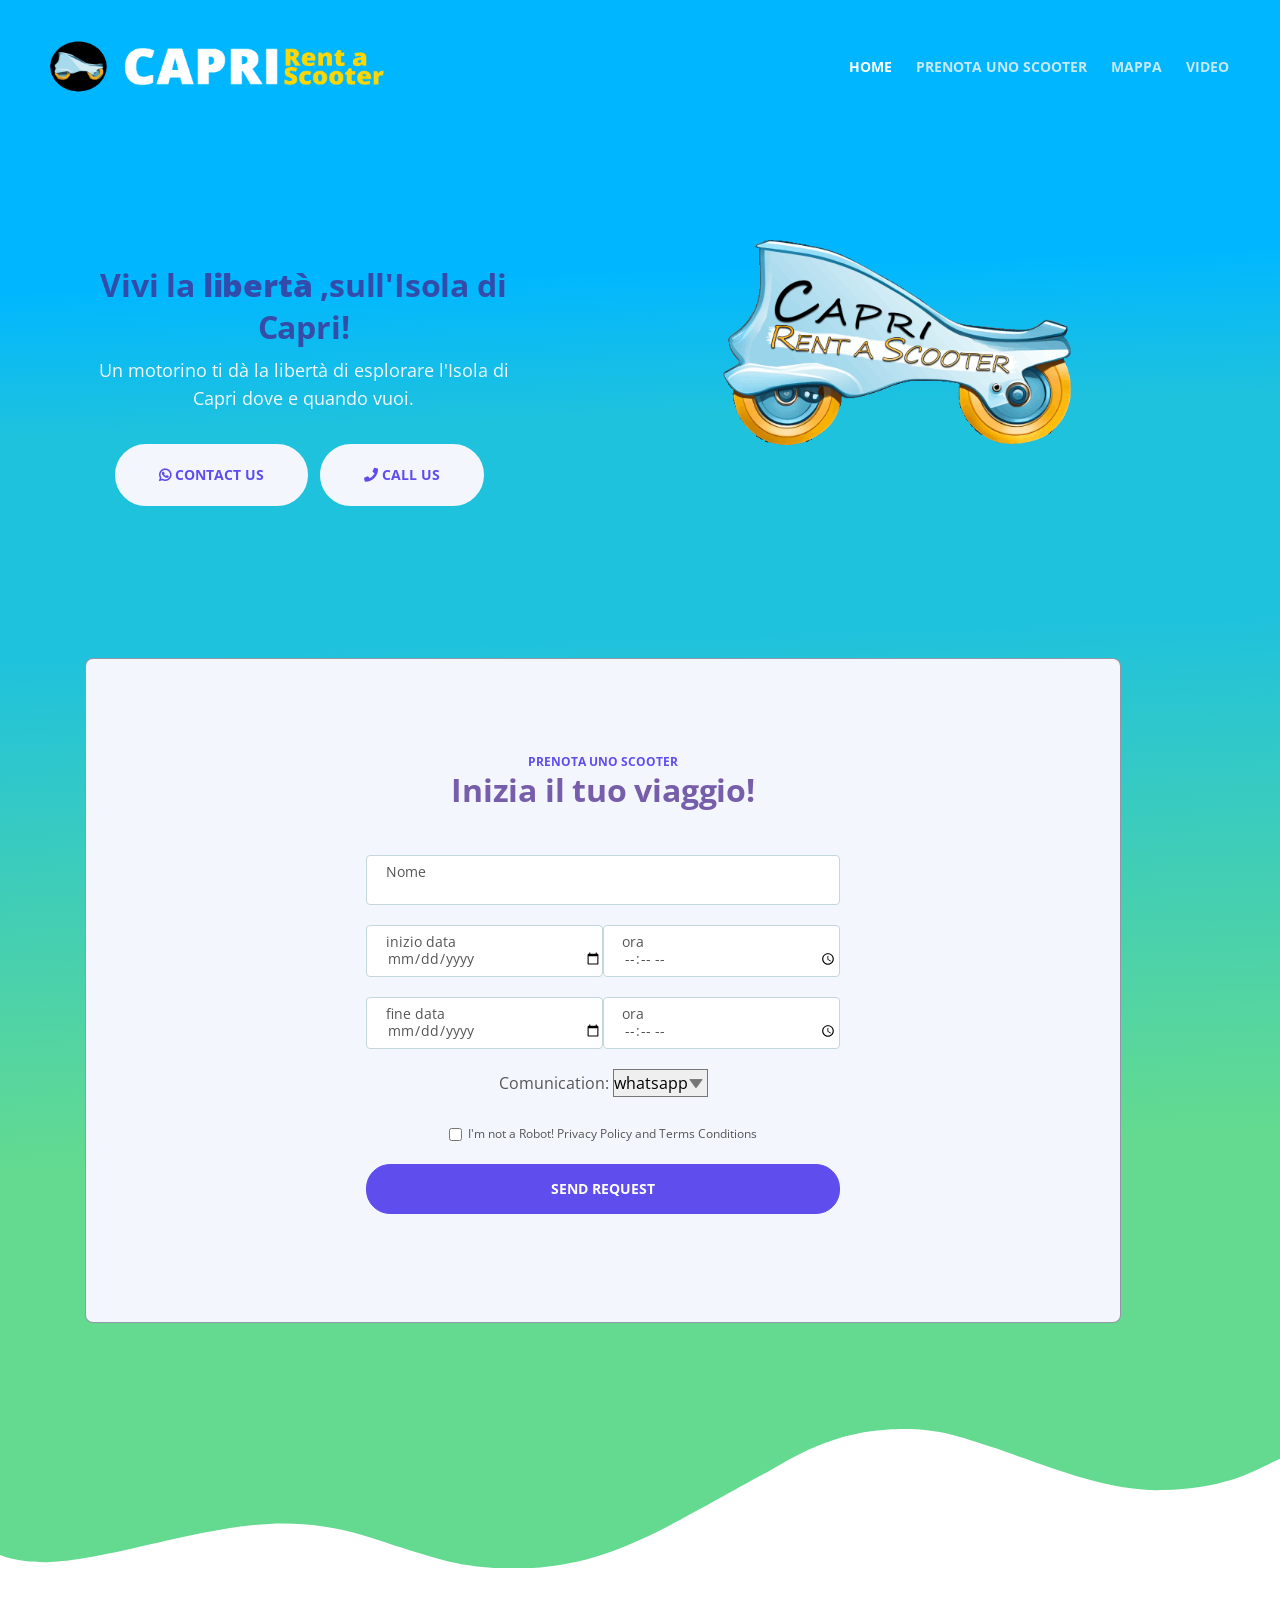
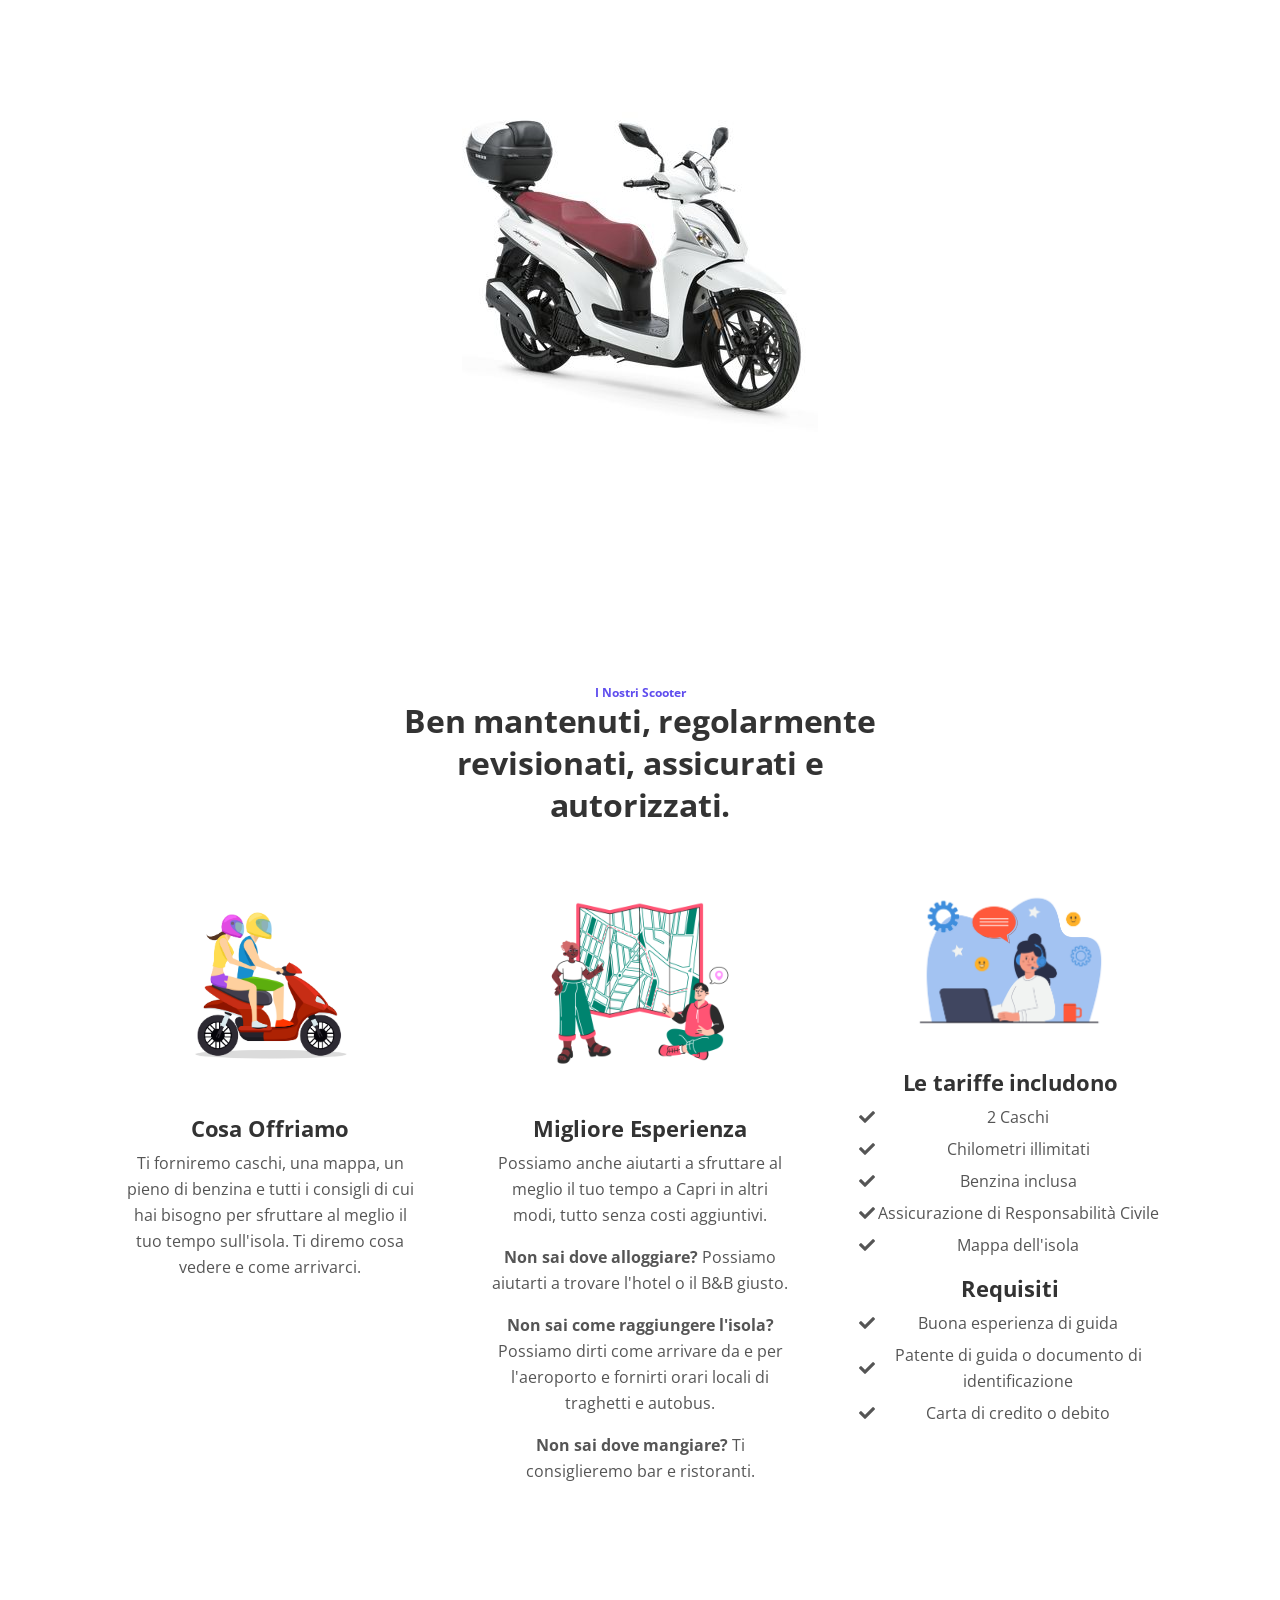
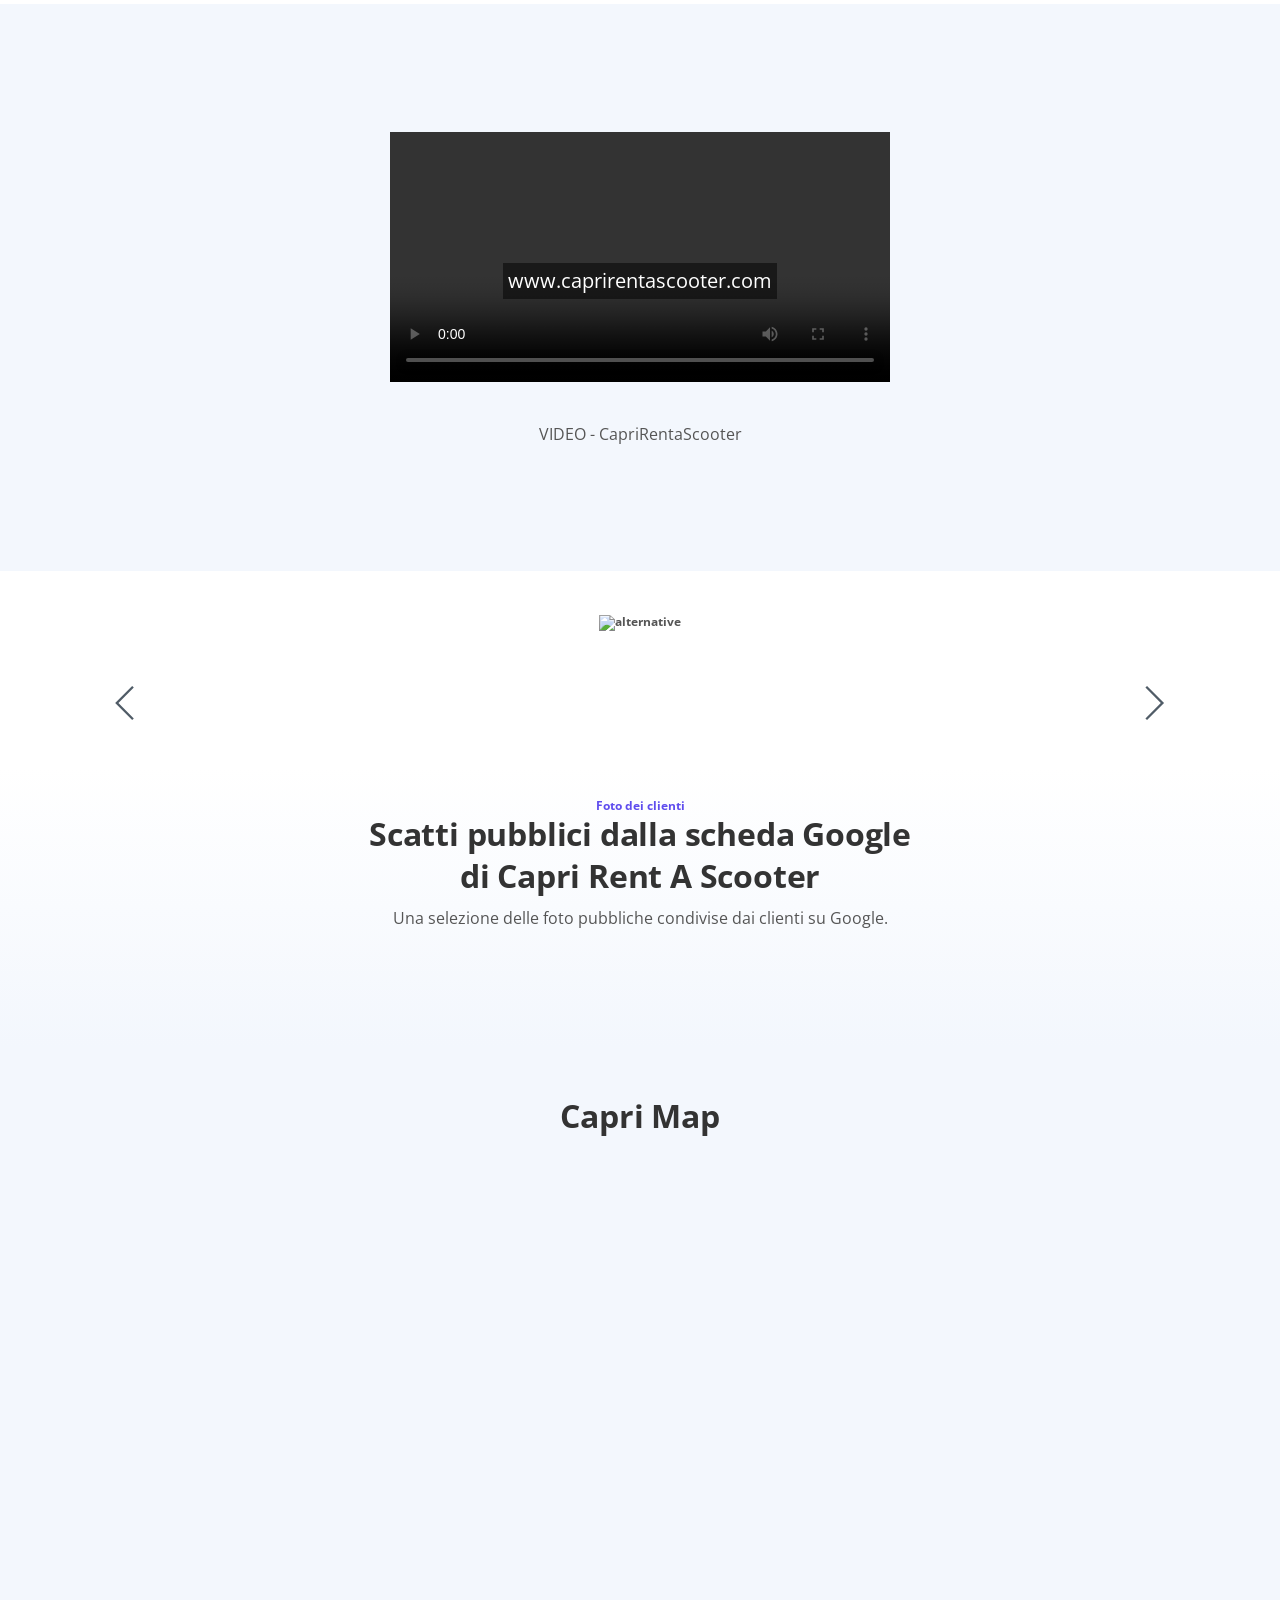
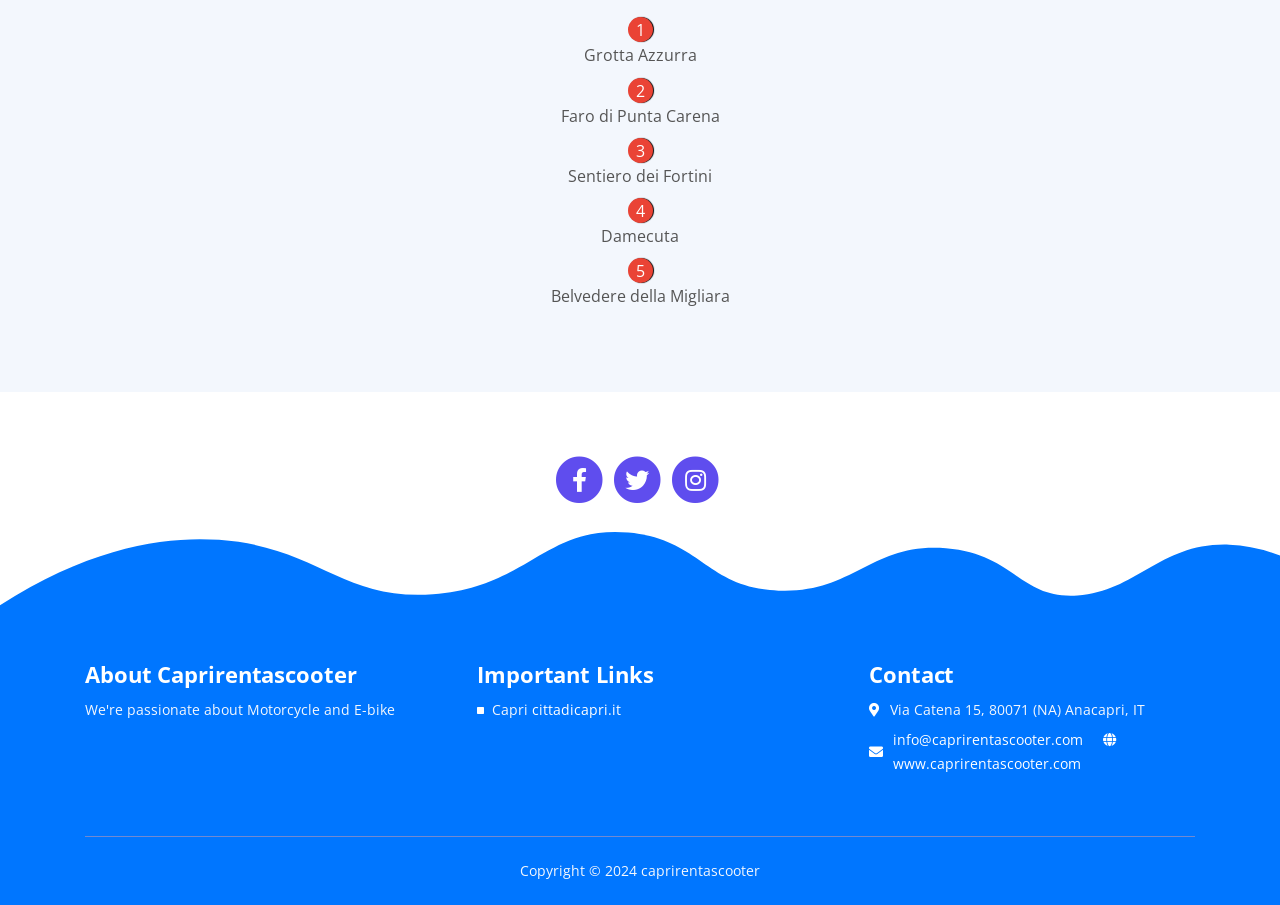
==== index-IT.html @ 12d7040e "up" ====
<!DOCTYPE html>
<html lang="en">
<head>
    <meta charset="utf-8">
    <meta name="viewport" content="width=device-width, initial-scale=1, shrink-to-fit=no">
    
    <!-- SEO Meta Tags -->
    <meta name="description" content="Capri Rent A Scooter - Roam free,on the Isle of Capri!">
    <meta name="author" content="CapriRentaScooter">

    <!-- OG Meta Tags to improve the way the post looks when you share the page on LinkedIn, Facebook, Google+ -->
    <meta property="og:site_name" content="Capri Noleggia un Motorino" />
    <meta property="og:site" content="https://www.caprirentascooter.com" />
    <meta property="og:title" content="Capri Noleggia un Motorino - Vivi la libertà sull'Isola di Capri!" />
    <meta property="og:description" content="Un motorino ti dà la libertà di esplorare l'Isola di Capri dove e quando vuoi." />
    <meta property="og:image" content="https://www.caprirentascooter.com/images/og-image.jpg" />
    <meta property="og:url" content="https://www.caprirentascooter.com" />
    <meta property="og:type" content="website" />

    <!-- Website Title -->
    <title>Capri Rent A Scooter - Noleggia un motorino </title>
    
    <!-- Styles -->
    <link href="https://fonts.googleapis.com/css?family=Open+Sans:400,400i,700&display=swap&subset=latin-ext" rel="stylesheet">
    <link href="css/bootstrap.css" rel="stylesheet">
    <link href="css/fontawesome-all.css" rel="stylesheet">
    <link href="css/swiper.css" rel="stylesheet">
	<link href="css/magnific-popup.css" rel="stylesheet">
	<link href="css/styles.css" rel="stylesheet">
	
	<!-- Favicon  -->
    <link rel="icon" href="images/favicon.png">
</head>
<body data-spy="scroll" data-target=".fixed-top">
    
    <!-- Preloader -->
    <div class="spinner-wrapper"></div>
        <div class="spinner">
            <div class="bounce1"></div>
            <div class="bounce2"></div>
            <div class="bounce3"></div>
        </div>
    </div>
    <!-- end of preloader -->
    

    <!-- Navigation -->
    <nav class="navbar navbar-expand-lg navbar-dark navbar-custom fixed-top">
        <div class="container">

            <!-- Text Logo - Use this if you don't have a graphic logo -->
            <!-- <a class="navbar-brand logo-text page-scroll" href="index.html">Tivo</a> -->

            <!-- Image Logo -->
            <a class="navbar-brand logo-image" ><img  id="imagelogo" src="images/logo2(0).gif" alt="alternative">
             <!--<p class="logo-text">Capri <span class="lgtxt">Rent a Scooter</span> </p>-->
            </a> 

            <!-- Mobile Menu call me Button -->
            <div class="navPhone">
                <a id="phoneLink" href="tel:+1234567890"> <i class="fas fa-phone"></i></a>
                <a id="whatsappLink" href="https://wa.me/1234567890" target="_blank"> <i class="fab fa-whatsapp"></i> </a>   
            </div>
            <!-- Mobile Menu Toggle Button -->
            <button class="navbar-toggler" type="button" data-toggle="collapse" data-target="#navbarsExampleDefault" aria-controls="navbarsExampleDefault" aria-expanded="false" aria-label="Toggle navigation">
                <span class="navbar-toggler-awesome fas fa-bars"></span>
                <span class="navbar-toggler-awesome fas fa-times"></span>
            </button>
            <!-- end of mobile menu toggle button -->

            <div class="collapse navbar-collapse" id="navbarsExampleDefault">
                <ul class="navbar-nav ml-auto">
                    <li class="nav-item">
                        <a class="nav-link page-scroll" href="#header">HOME <span class="sr-only">(current)</span></a>
                    </li>
                    <li class="nav-item">
                        <a class="nav-link page-scroll" href="#bookingg">PRENOTA UNO SCOOTER</a>
                    </li>
                    <li class="nav-item">
                        <a class="nav-link page-scroll" href="#mapss">MAPPA</a>
                    </li>

                    <!-- Dropdown Menu     
                    <li class="nav-item dropdown">
                        <a class="nav-link dropdown-toggle page-scroll" href="#video" id="navbarDropdown" role="button" aria-haspopup="true" aria-expanded="false">VIDEO</a>
                        <div class="dropdown-menu" aria-labelledby="navbarDropdown">
                            <a class="dropdown-item" href="article-details.html"><span class="item-text">ARTICLE DETAILS</span></a>
                            <div class="dropdown-items-divide-hr"></div>
                            <a class="dropdown-item" href="terms-conditions.html"><span class="item-text">TERMS CONDITIONS</span></a>
                            <div class="dropdown-items-divide-hr"></div>
                            <a class="dropdown-item" href="privacy-policy.html"><span class="item-text">PRIVACY POLICY</span></a>
                        </div>
                    </li>
                    end of dropdown menu -->

                    <li class="nav-item">
                        <a class="nav-link page-scroll" href="#video">VIDEO</a>
                    </li>

                </ul>
                <!-- <span class="nav-item">
                    <a class="btn-outline-sm" href="#mapss">MAPS</a>
                </span>
            -->
            </div>
        </div> <!-- end of container -->
    </nav> <!-- end of navbar -->
    <!-- end of navigation -->


    <!-- Header -->
    <header id="header" class="header">
        <div class="header-content">
            <div class="container">
                <div class="row">
                    <div class="col-lg-6 col-xl-5">
                        <div class="text-container">
                           <!-- <h1>CAPRI <span class="lgtxt">Rent a Scooter</span> </h1> -->
                            <h2>Vivi la  <strong>libertà </strong>,sull'Isola di Capri!</h2>
                            <p class="p-large">Un motorino ti dà la libertà di esplorare l'Isola di Capri dove e quando vuoi.</p>
                            
                             <div class="deskPhone">
                                 <a class="btn-solid-lg page-scroll" href="https://api.whatsapp.com/send?phone=393283771217&amp;text=Ciao,%20vorrei%20prenotare%20uno%20Scooter.">
                                 <i class="fab fa-whatsapp"></i>
                                CONTACT US</a>
                                <a class="btn-solid-lg page-scroll" href="https://api.whatsapp.com/send?phone=393283771217&amp;text=Ciao,%20vorrei%20prenotare%20uno%20Scooter.">
                                    <i class="fas fa-phone"></i>
                                   CALL US</a>
                            </div>
                         
                        </div> <!-- end of text-container -->
                    </div> <!-- end of col -->

                    <div class="col-lg-6 col-xl-7">
                        <div class="image-container">
                            <div class="img-wrapper">
                                <img class="img-fluid-logo img-logo-act logoAct" src="images/logo-full.gif" alt="alternative">
                            </div> <!-- end of img-wrapper -->
                        </div> <!-- end of image-container -->
                    </div> <!-- end of col -->


                  <div class="col-lg-6 col-xl-7">
                    

                    <div id="bookingg" class="form">
                       
                                    <div class="text-container">
                                        <div class="above-heading">PRENOTA UNO SCOOTER</div>
                                        <h2>Inizia il tuo viaggio!</h2>
                
                                        <!-- booking Form -->
                                        <form id="newsletterForm" data-toggle="validator" data-focus="false" novalidate="true">
                                            <div class="form-group">
                                                <input type="name" class="form-control-input" id="nename" required="">
                                                <label class="label-control" for="nename">Nome</label>

                                                <div class="help-block with-errors"></div>
                                            </div>
                                            <div class="form-group fixform">
                                                <input type="date" class="form-control-input" id="nesdate" required="">
                                                <label class="label-control" for="nesdate">inizio data</label>    

                                                <input type="time" class="form-control-input" id="neshour" required="">
                                                <label class="label-control-right" for="nehour">ora</label>    
                                                <div class="help-block with-errors"></div>
                                            </div>

                                            <div class="form-group fixform">
                                                <input type="date" class="form-control-input" id="needate" required="">
                                                <label class="label-control" for="needate">fine data </label>  
                                                
                                                <input type="time" class="form-control-input" id="nehour" required="">
                                                <label class="label-control-right" for="nehour">ora</label>    

                                                <div class="help-block with-errors"></div>
                                            </div>


                                            <div class="form-group conne">
                                                <label for="cars">Comunication:</label>
                                                <select id="communication" name="cars">
                                                    <option value="whatsapp">whatsapp</option>
                                                    <option value="email">email</option>
                                                  </select>
                                            </div>

                                            

                                            
                                            <div class="form-group checkbox">
                                                <input type="checkbox" id="nterms" value="Agreed-to-Terms" required="">I'm not a Robot! <a href="privacy-policy.html">Privacy Policy</a> and <a href="terms-conditions.html">Terms Conditions</a> 
                                                <div class="help-block with-errors"></div>
                                            </div>
                                            <div class="form-group">
                                                <button type="submit" id="sendRequest" class="form-control-submit-button disabled">SEND REQUEST</button>
                                            </div>
                                            <div class="form-message">
                                                <div id="nmsgSubmit" class="h3 text-center hidden"></div>
                                            </div>
                                        </form>
                                        <!-- end of newsletter form -->
                
                                    </div> <!-- end of text-container -->
                            
                    </div>
                   </div> <!-- end of col -->

                </div> <!-- end of row -->
            </div> <!-- end of container -->
        </div> <!-- end of header-content -->
    </header> <!-- end of header -->
    <svg class="header-frame" data-name="Layer 1" xmlns="http://www.w3.org/2000/svg" preserveAspectRatio="none" viewBox="0 0 1920 310"><defs><style>.cls-1{fill:#63da90;;}</style></defs><title>header-frame</title><path class="cls-1" d="M0,283.054c22.75,12.98,53.1,15.2,70.635,14.808,92.115-2.077,238.3-79.9,354.895-79.938,59.97-.019,106.17,18.059,141.58,34,47.778,21.511,47.778,21.511,90,38.938,28.418,11.731,85.344,26.169,152.992,17.971,68.127-8.255,115.933-34.963,166.492-67.393,37.467-24.032,148.6-112.008,171.753-127.963,27.951-19.26,87.771-81.155,180.71-89.341,72.016-6.343,105.479,12.388,157.434,35.467,69.73,30.976,168.93,92.28,256.514,89.405,100.992-3.315,140.276-41.7,177-64.9V0.24H0V283.054Z"/></svg>
    <!-- end of header -->


    <!-- Customers -->
    <div class="slider-1">
        <div class="container">
            <div class="row">
                <div class="col-lg-12">
                    
                    <!-- Image Slider -->
                    <div class="slider-container">
                        <div class="swiper-container image-slider">
                            <div class="swiper-wrapper">
                                <div class="swiper-slide">
                                        <img class="img-fluid-card" src="images/scooter1.jpg" alt="alternative">
                                </div>
                                <div class="swiper-slide">
                                        <img class="img-fluid-card" src="images/capri-rent-2.jpg" alt="alternative">
                                </div>
                                <div class="swiper-slide">
                                        <img class="img-fluid-card" src="https://rentscootercapri.it/wp-content/uploads/2020/02/Rent-Scooter-Capri-Liberty-50-768x530.jpg" alt="alternative">
                                </div>
                                <div class="swiper-slide">
                                        <img class="img-fluid-card" src="https://rentscootercapri.it/wp-content/uploads/2020/02/Rent-Scooter-Capri-People50-768x541.jpg" alt="alternative">
                                </div>
                                
                            </div> <!-- end of swiper-wrapper -->
                        </div> <!-- end of swiper container -->
                    </div> <!-- end of slider-container -->
                    <!-- end of image slider -->

                </div> <!-- end of col -->
            </div> <!-- end of row -->
        </div> <!-- end of container -->
    </div> <!-- end of slider-1 -->
    <!-- end of customers -->


    <!-- Description -->
    <div class="cards-1">
        <div class="container">
            <div class="row">
                <div class="col-lg-12">
                    <div class="above-heading">I Nostri Scooter</div>
                    <h2 class="h2-heading">Ben mantenuti, regolarmente revisionati, assicurati e autorizzati.</h2>
                </div> <!-- end of col -->
            </div> <!-- end of row -->
            <div class="row">
                <div class="col-lg-12">

                    <!-- Card -->
                    <div class="card">
                        <div class="card-image">
                            <img class="img-fluid" src="images/copl.jpg" alt="alternative">
                        </div>
                        <div class="card-body">
                            <h4 class="card-title">Cosa Offriamo</h4>
                            <p>Ti forniremo caschi, una mappa, un pieno di benzina e tutti i consigli di cui hai bisogno per sfruttare al meglio il tuo tempo sull'isola. Ti diremo cosa vedere e come arrivarci.</p>
                        </div>
                    </div>
                    <!-- end of card -->

                    <!-- Card -->
                    <div class="card">
                        <div class="card-image">
                            <img class="img-fluid" src="images/frend.jpg" alt="alternative">
                        </div>
                        <div class="card-body">
                            <h4 class="card-title">Migliore Esperienza</h4>
                            <p>Possiamo anche aiutarti a sfruttare al meglio il tuo tempo a Capri in altri modi, tutto senza costi aggiuntivi.</p>
                            <p> <strong>Non sai dove alloggiare?</strong> Possiamo aiutarti a trovare l'hotel o il B&B giusto. </p>
                            <p><strong>Non sai come raggiungere l'isola?</strong> Possiamo dirti come arrivare da e per l'aeroporto e fornirti orari locali di traghetti e autobus.</p>
                            <p> <strong>Non sai dove mangiare?</strong> Ti consiglieremo bar e ristoranti.</p>
                        
                        </div>
                    </div>
                    <!-- end of card -->

  <!-- Card -->
  <div class="card">
    <div class="card-image">
        <img class="img-fluid" src="images/servic.jpg" alt="alternative">
    </div>
    <div class="card-body">
        <h4 class="card-title">Le tariffe includono</h4>
        <ul class="list-unstyled li-space-lg">
            <li class="media">
                <i class="fas fa-check"></i><div class="media-body">2 Caschi</div>
            </li>
            <li class="media">
                <i class="fas fa-check"></i><div class="media-body">Chilometri illimitati</div>
            </li>
            <li class="media">
                <i class="fas fa-check"></i><div class="media-body">Benzina inclusa</div>
            </li>
            <li class="media">
                <i class="fas fa-check"></i><div class="media-body">Assicurazione di Responsabilità Civile</div>
            </li>
            <li class="media">
                <i class="fas fa-check"></i><div class="media-body">Mappa dell'isola</div>
            </li>
        </ul>

        <h4 class="card-title">Requisiti</h4>
        <ul class="list-unstyled li-space-lg">
            <li class="media">
                <i class="fas fa-check"></i><div class="media-body">Buona esperienza di guida</div>
            </li>
            <li class="media">
                <i class="fas fa-check"></i><div class="media-body">Patente di guida o documento di identificazione</div>
            </li>
            <li class="media">
                <i class="fas fa-check"></i><div class="media-body">Carta di credito o debito</div>
            </li>
        </ul>
    </div>

</div>
<!-- end of card -->

                    <!-- Card 
                    <div class="card">
                        <div class="card-image">
                            <img class="img-fluid" src="images/description-3.png" alt="alternative">
                        </div>
                        <div class="card-body">
                            <h4 class="card-title">Analytics Tool</h4>
                            <p>Tivo collects customer data in order to help you analyse different situations and take required action</p>
                        </div>
                    </div>
                    end of card -->

                </div> <!-- end of col -->
            </div> <!-- end of row -->

        </div> <!-- end of container -->
    </div> <!-- end of cards-1 -->
    <!-- end of description -->

 
    <!-- Details Lightboxes -->
    <!-- Details Lightbox 1 

	<div id="details-lightbox-1" class="lightbox-basic zoom-anim-dialog mfp-hide">
        <div class="container">
            <div class="row">
                <button title="Close (Esc)" type="button" class="mfp-close x-button">×</button>
                <div class="col-lg-8">
                    <div class="image-container">
                        <img class="img-fluid" src="images/details-lightbox.png" alt="alternative">
                    </div> 
                </div> 
                <div class="col-lg-4">
                    <h3>List Building</h3>
                    <hr>
                    <h5>Core service</h5>
                    <p>It's very easy to start using Tivo. You just need to fill out and submit the Sign Up Form and you will receive access to the app.</p>
                    <ul class="list-unstyled li-space-lg">
                        <li class="media">
                            <i class="fas fa-square"></i><div class="media-body">List building framework</div>
                        </li>
                        <li class="media">
                            <i class="fas fa-square"></i><div class="media-body">Easy database browsing</div>
                        </li>
                        <li class="media">
                            <i class="fas fa-square"></i><div class="media-body">User administration</div>
                        </li>
                        <li class="media">
                            <i class="fas fa-square"></i><div class="media-body">Automate user signup</div>
                        </li>
                        <li class="media">
                            <i class="fas fa-square"></i><div class="media-body">Quick formatting tools</div>
                        </li>
                        <li class="media">
                            <i class="fas fa-square"></i><div class="media-body">Fast email checking</div>
                        </li>
                    </ul>
                    <a class="btn-solid-reg mfp-close" href="sign-up.html">SIGN UP</a> <a class="btn-outline-reg mfp-close as-button" href="#screenshots">BACK</a>
                </div> end of col 
            </div> 
        </div> 
    </div> 
   end of details lightbox 1 -->


  <!-- Video -->
  <div id="video" class="basic-2">
    <div class="container">
        <div class="row">
            <div class="col-lg-12">

                <!-- Video Preview -->
                <div class="image-container">
                    <div class="video-wrapper">

                        <video id="videoElement" controls>
                            <source src="video/caprirentascooter.mp4" type="video/mp4">
                            Your browser does not support HTML video.
                          </video>
                          <div id="watermark">www.caprirentascooter.com</div>
                    </div> <!-- end of video-wrapper -->
                </div> <!-- end of image-container -->
                <!-- end of video preview -->

                <div class="p-heading">VIDEO - CapriRentaScooter</div>        
            </div> <!-- end of col -->
        </div> <!-- end of row -->
    </div> <!-- end of container -->
</div> <!-- end of basic-2 -->
<!-- end of video -->

    <!-- Testimonials -->
    <div class="slider-2">
        <div class="container">
            <div class="row">
                <div class="col-lg-12">   
                    <div class="above-heading">
                        <a href="https://www.google.com/maps/place/Capri+rent+a+scooter/@40.5503972,14.2047165,15z/data=!4m8!3m7!1s0x133b79d5013725a1:0x7ffbb7f5585ae4b6!8m2!3d40.5532667!4d14.218734!9m1!1b1!16s%2Fg%2F11h2n2_j1d?entry=ttu&g_ep=EgoyMDI1MDMxOS4yIKXMDSoASAFQAw%3D%3D" target="_blank" rel="noopener noreferrer">
                    <img class="img-fluido" src="https://logos-world.net/wp-content/uploads/2023/12/Google-Review-Logo.png" alt="alternative">
                </a>
                </div>      
                    <!-- Text Slider -->
                   
                    <div class="slider-container">
                        <div class="swiper-container text-slider">
                               
                            <div id="slide-comments" class="swiper-wrapper">
                                
                               <!-- Slide
                                <div class="swiper-slide">
                                    <div class="image-wrapper">
                                        <img class="img-fluid" src="images/testimonial-1.jpg" alt="alternative">
                                    </div> 
                                    <div class="text-wrapper">
                                        <div class="testimonial-text">I started to use Tivo with the free trial about a year ago and never stopped since then. It does all the repeating marketing tasks and allows me to focus on core development activities like new product research and design. I love it and recommend it to everyone.</div>
                                        <div class="testimonial-author">Jude Thorn - Online Marketer</div>
                                        <img class="img-star" src="https://e7.pngegg.com/pngimages/20/454/png-clipart-star-star.png" alt="alternative">
                                    </div>
                                </div> 
                               end of slide -->                       

                            </div> <!-- end of swiper-wrapper -->
                            
                            <!-- Add Arrows -->
                            <div class="swiper-button-next"></div>
                            <div class="swiper-button-prev"></div>
                            <!-- end of add arrows -->

                        </div> <!-- end of swiper-container -->
                    </div> <!-- end of slider-container -->
                    <!-- end of text slider -->
               
                </div> <!-- end of col -->
            </div> <!-- end of row -->
        </div> <!-- end of container -->
    </div> <!-- end of slider-2 -->
    <!-- end of testimonials -->

    <div id="google-photos" class="google-photos-section">
        <div class="container">
            <div class="row">
                <div class="col-lg-12">
                    <div class="above-heading">Foto dei clienti</div>
                    <h2 class="h2-heading">Scatti pubblici dalla scheda Google di Capri Rent A Scooter</h2>
                    <p class="p-heading">Una selezione delle foto pubbliche condivise dai clienti su Google.</p>
                    <div id="google-photos-gallery" class="google-photos-grid"></div>
                </div>
            </div>
        </div>
    </div>

        <!-- maps -->
        <div id="mapss" class="basic-3">
            
            <h3 class="mapTxt">Capri Map</h3>
           
    
                        <!-- Video Preview -->
                        <div class="image-container">
                           
                            <!--The div element for the map -->
                            <div id="map"></div>

                            <div id="mapLegenda">
                            <ul class="list-unstyled li-space-lg">
                              <li class="mediaMap">
                                    <span class="point-number">1</span><div class="media-body">Grotta Azzurra</div>
                                </li>
                                <li class="mediaMap">
                                    <span class="point-number">2</span><div class="media-body">Faro di Punta Carena</div>
                                </li>
                                <li class="mediaMap">
                                    <span class="point-number">3</span><div class="media-body">Sentiero dei Fortini</div>
                                </li>
                                <li class="mediaMap">
                                    <span class="point-number">4</span><div class="media-body">Damecuta</div>
                                </li>
                                <li class="mediaMap">
                                    <span class="point-number">5</span><div class="media-body">Belvedere della Migliara</div>
                                </li>
                            </ul>
                          </div>
                        </div> <!-- end of image-container -->
                        <!-- end of video preview -->
     
        </div> <!-- end of basic-3 -->
        <!-- end of video -->

    <!-- Newsletter -->
    <div class="form">
        <div class="container">

            <div class="row">
                <div class="col-lg-12">
                    <div class="icon-container">
                        <span class="fa-stack">
                            <a href="#your-link">
                                <i class="fas fa-circle fa-stack-2x"></i>
                                <i class="fab fa-facebook-f fa-stack-1x"></i>
                            </a>
                        </span>
                        <span class="fa-stack">
                            <a href="#your-link">
                                <i class="fas fa-circle fa-stack-2x"></i>
                                <i class="fab fa-twitter fa-stack-1x"></i>
                            </a>
                        </span>
                     
                        <span class="fa-stack">
                            <a href="#your-link">
                                <i class="fas fa-circle fa-stack-2x"></i>
                                <i class="fab fa-instagram fa-stack-1x"></i>
                            </a>
                        </span>
                       
                    </div> <!-- end of col -->
                </div> <!-- end of col -->
            </div> <!-- end of row -->
        </div> <!-- end of container -->
    </div> <!-- end of form -->
    <!-- end of newsletter -->


    <!-- Footer -->
    <svg class="footer-frame" data-name="Layer 2" xmlns="http://www.w3.org/2000/svg" preserveAspectRatio="none" viewBox="0 0 1920 79"><defs><style>.cls-2{fill:#0076ff;}</style></defs><title>footer-frame</title><path class="cls-2" d="M0,72.427C143,12.138,255.5,4.577,328.644,7.943c147.721,6.8,183.881,60.242,320.83,53.737,143-6.793,167.826-68.128,293-60.9,109.095,6.3,115.68,54.364,225.251,57.319,113.58,3.064,138.8-47.711,251.189-41.8,104.012,5.474,109.713,50.4,197.369,46.572,89.549-3.91,124.375-52.563,227.622-50.155A338.646,338.646,0,0,1,1920,23.467V79.75H0V72.427Z" transform="translate(0 -0.188)"/></svg>
    <div class="footer">
        <div class="container">
            <div class="row">
                <div class="col-md-4">
                    <div class="footer-col first">
                        <h4>About Caprirentascooter</h4>
                        <p class="p-small">We're passionate about Motorcycle and E-bike</p>
                    </div>
                </div> <!-- end of col -->
                <div class="col-md-4">
                    <div class="footer-col middle">
                        <h4>Important Links</h4>
                        <ul class="list-unstyled li-space-lg p-small">
                            <li class="media">
                                <i class="fas fa-square"></i>
                                <div class="media-body">Capri <a class="white" href="https://www.cittadicapri.it/">cittadicapri.it</a></div>
                            </li>
                           <!-- <li class="media">
                                <i class="fas fa-square"></i>
                                <div class="media-body">Read our <a class="white" href="terms-conditions.html">Terms & Conditions</a>, <a class="white" href="privacy-policy.html">Privacy Policy</a></div>
                            </li>
                            -->
                        </ul>
                    </div>
                </div> <!-- end of col -->
                <div class="col-md-4">
                    <div class="footer-col last">
                        <h4>Contact</h4>
                        <ul class="list-unstyled li-space-lg p-small">
                            <li class="media">
                                <i class="fas fa-map-marker-alt"></i>
                                <div class="media-body">Via Catena 15, 80071 (NA) Anacapri, IT</div>
                            </li>
                            <li class="media">
                                <i class="fas fa-envelope"></i>
                                <div class="media-body"><a class="white" href="mailto:contact@tivo.com">info@caprirentascooter.com</a> <i class="fas fa-globe"></i><a class="white" href="#your-link">www.caprirentascooter.com</a></div>
                            </li>
                        </ul>
                    </div> 
                </div> <!-- end of col -->
            </div> <!-- end of row -->
        </div> <!-- end of container -->
    </div> <!-- end of footer -->  
    <!-- end of footer -->


    <!-- Copyright -->
    <div class="copyright">
        <div class="container">
            <div class="row">
                <div class="col-lg-12">
                    <p class="p-small">Copyright © 2024 caprirentascooter </p>
                <!--      <p class="p-Vsmall">Inovatik & <a href="https://themewagon.com" target="_blank">ThemeWagon</a></p>
                    </p>-->
                </div> <!-- end of col -->
            </div> <!-- enf of row -->
        </div> <!-- end of container -->
    </div> <!-- end of copyright --> 
    <!-- end of copyright -->
    
    	
    <!-- Scripts -->
     
    <script src="js/jquery.min.js"></script> <!-- jQuery for Bootstrap's JavaScript plugins -->
    <script src="js/popper.min.js"></script> <!-- Popper tooltip library for Bootstrap -->
    <script src="js/bootstrap.min.js"></script> <!-- Bootstrap framework -->
    <script src="js/jquery.easing.min.js"></script> <!-- jQuery Easing for smooth scrolling between anchors -->
    <script src="js/swiper.min.js"></script> <!-- Swiper for image and text sliders -->
    <script src="js/jquery.magnific-popup.js"></script> <!-- Magnific Popup for lightboxes -->
    <script src="js/validator.min.js"></script> <!-- Validator.js - Bootstrap plugin that validates forms -->
    <script src="js/scripts.js"></script> <!-- Custom scripts -->
    <script async src="https://js.stripe.com/v3/buy-button.js"> </script>
    
    <script src="js/gogl.js"></script> <!-- mio scripts -->
   <script src="js/cavallino.js"></script> <!-- mio scripts -->
</body>
</html>
---- css/styles.css ----
/* Template: Tivo - SaaS App HTML Landing Page Template
   Author: Inovatik
   Created: Sep 2019
   Description: Master CSS file
*/

/*****************************************
Table Of Contents:

01. General Styles
02. Preloader
03. Navigation
04. Header
05. Customers
06. Description
07. Features
08. Features Lightboxes
09. Details
10. Video
11. Pricing
12. Testimonials
13. Newsletter
14. Footer
15. Copyright
16. Back To Top Button
17. Extra Pages
18. Sign Up and Log In Pages
19. Media Queries
******************************************/

/*****************************************
Colors:
- Backgrounds, buttons, bullets, icons - blue #5f4dee
- Backgrounds, light button, light body text - light gray #f3f7fd
- Headings text - black #333
- Body text - dark gray #555
******************************************/


/******************************/
/*     01. General Styles     */
/******************************/
body,
html {
    width: 100%;
	height: 100%;
}

body, p {
	color: #555; 
	font: 400 1rem/1.625rem "Open Sans", sans-serif;;
}

.p-large {
	font: 400 1.125rem/1.75rem "Open Sans", sans-serif;
}

.p-small {
	font: 400 0.875rem/1.5rem "Open Sans", sans-serif;
}

h1 {
	color: #333;
	font: 700 2.5rem/3.125rem "Open Sans", sans-serif;
	letter-spacing: -0.2px;
}

h2 {
	color: #333;
	font: 700 2rem/2.625rem "Open Sans", sans-serif;
	letter-spacing: -0.2px;
}

h3 {
	color: #333;
	font: 700 1.625rem/2.125rem "Open Sans", sans-serif;
	letter-spacing: -0.2px;
}

h4 {
	color: #333;
	font: 700 1.375rem/1.75rem "Open Sans", sans-serif;
	letter-spacing: -0.1px;
}

h5 {
	color: #333;
	font: 700 1.125rem/1.5rem "Open Sans", sans-serif;
	letter-spacing: -0.1px;
}

h6 {
	color: #333;
	font: 700 1rem/1.375rem "Open Sans", sans-serif;
	letter-spacing: -0.1px;
}

.above-heading {
	color: #5f4dee;
	font: 700 0.75rem/0.875rem "Open Sans", sans-serif;
	text-align: center;
}

.p-heading {
	margin-bottom: 3.25rem;
}

.testimonial-text {
	font: italic 400 1rem/1.625rem "Open Sans", sans-serif;
}

.testimonial-author {
	font: 700 1rem/1.625rem "Open Sans", sans-serif;
	letter-spacing: -0.1px;
}

.li-space-lg li {
	margin-bottom: 0.375rem;
}

.indent {
	padding-left: 1.25rem;
}

a {
	color: #555;
	/*text-decoration: underline;*/
}

a:hover {
	color: #555;
	text-decoration: underline;
}

a.white {
	color: #fff;
}

.decorative-line {
	display: block;
	width: 5rem;
	height: 0.5rem;
	margin-right: auto;
	margin-left: auto;
}

.blue {
	color: #5f4dee;
}

.btn-solid-reg {
	display: inline-block;
	padding: 1.1875rem 2.125rem 1.1875rem 2.125rem;
	border: 0.125rem solid #5f4dee;
	border-radius: 2rem;
	background-color: #5f4dee;
	color: #fff;
	font: 700 0.875rem/0 "Open Sans", sans-serif;
	text-decoration: none;
	transition: all 0.2s;
}

.btn-solid-reg:hover {
	background-color: transparent;
	color: #5f4dee;
	text-decoration: none;
}

.btn-solid-lg {
	display: inline-block;
	padding: 1.375rem 2.625rem 1.375rem 2.625rem;
	border: 0.125rem solid #5f4dee;
	border-radius: 2rem;
	background-color: #5f4dee;
	color: #fff;
	font: 700 0.875rem/0 "Open Sans", sans-serif;
	text-decoration: none;
	transition: all 0.2s;
}

.btn-solid-lg:hover {
	background-color: transparent;
	color: #5f4dee;
	text-decoration: none;
}

.btn-outline-reg {
	display: inline-block;
	padding: 1.1875rem 2.125rem 1.1875rem 2.125rem;
	border: 0.125rem solid #5f4dee;
	border-radius: 2rem;
	background-color: transparent;
	color: #5f4dee;
	font: 700 0.875rem/0 "Open Sans", sans-serif;
	text-decoration: none;
	transition: all 0.2s;
}

.btn-outline-reg:hover {
	background-color: #5f4dee;
	color: #fff;
	text-decoration: none;
}

.btn-outline-lg {
	display: inline-block;
	padding: 1.375rem 2.625rem 1.375rem 2.625rem;
	border: 0.125rem solid #5f4dee;
	border-radius: 2rem;
	background-color: transparent;
	color: #5f4dee;
	font: 700 0.875rem/0 "Open Sans", sans-serif;
	text-decoration: none;
	transition: all 0.2s;
}

.btn-outline-lg:hover {
	background-color: #5f4dee;
	color: #fff;
	text-decoration: none;
}

.btn-outline-sm {
	display: inline-block;
	padding: 0.875rem 1.5rem 0.875rem 1.5rem;
	border: 0.125rem solid #5f4dee;
	border-radius: 2rem;
	background-color: transparent;
	color: #5f4dee;
	font: 700 0.875rem/0 "Open Sans", sans-serif;
	text-decoration: none;
	transition: all 0.2s;
}

.btn-outline-sm:hover {
	background-color: #5f4dee;
	color: #fff;
	text-decoration: none;
}

.form-group {
	position: relative;
	margin-bottom: 1.25rem;
}

.form-group.has-error.has-danger {
	margin-bottom: 0.625rem;
}

.form-group.has-error.has-danger .help-block.with-errors ul {
	margin-top: 0.375rem;
}

.label-control {
	position: absolute;
	top: 0.4rem;
	left: 1.25rem;
	color: #555;
	opacity: 1;
	font: 400 0.875rem/1.375rem "Open Sans", sans-serif;
	cursor: text;
	transition: all 0.2s ease;
}

/* IE10+ hack to solve lower label text position compared to the rest of the browsers */
@media screen and (-ms-high-contrast: active), screen and (-ms-high-contrast: none) {  
	.label-control {
		top: 0.9375rem;
	}
}

.form-control-input:focus + .label-control,
.form-control-input.notEmpty + .label-control,
.form-control-textarea:focus + .label-control,
.form-control-textarea.notEmpty + .label-control {
	top: 0.125rem;
	opacity: 1;
	font-size: 0.75rem;
	font-weight: 700;
}

.form-control-input,
.form-control-select {
	display: block; /* needed for proper display of the label in Firefox, IE, Edge */
	width: 100%;
	padding-top: 1.0625rem;
	padding-bottom: 0.0625rem;
	padding-left: 1.25rem;
	border: 1px solid #c4d8dc;
	border-radius: 0.25rem;
	background-color: #fff;
	color: #555;
	font: 400 0.875rem/1.875rem "Open Sans", sans-serif;
	transition: all 0.2s;
	-webkit-appearance: none; /* removes inner shadow on form inputs on ios safari */
	appearance: none; /* standard property for compatibility */
}

.form-control-select {
	padding-top: 0.5rem;
	padding-bottom: 0.5rem;
	height: 3rem;
}

/* IE10+ hack to solve lower label text position compared to the rest of the browsers */
@media screen and (-ms-high-contrast: active), screen and (-ms-high-contrast: none) {  
	.form-control-input {
		padding-top: 1.25rem;
		padding-bottom: 0.75rem;
		line-height: 1.75rem;
	}

	.form-control-select {
		padding-top: 0.875rem;
		padding-bottom: 0.75rem;
		height: 3.125rem;
		line-height: 2.125rem;
	}
}

select {
    /* you should keep these first rules in place to maintain cross-browser behavior */
    -webkit-appearance: none;
	-moz-appearance: none;
	-ms-appearance: none;
    -o-appearance: none;
    appearance: none;
    background-image: url('../images/down-arrow.png');
    background-position: 96% 50%;
    background-repeat: no-repeat;
    outline: none;
	width: 95px;
}

select::-ms-expand {
    display: none; /* removes the ugly default down arrow on select form field in IE11 */
}

.form-control-textarea {
	display: block; /* used to eliminate a bottom gap difference between Chrome and IE/FF */
	width: 100%;
	height: 8rem; /* used instead of html rows to normalize height between Chrome and IE/FF */
	padding-top: 1.25rem;
	padding-left: 1.3125rem;
	border: 1px solid #c4d8dc;
	border-radius: 0.25rem;
	background-color: #fff;
	color: #555;
	font: 400 0.875rem/1.75rem "Open Sans", sans-serif;
	transition: all 0.2s;
}

.form-control-input:focus,
.form-control-select:focus,
.form-control-textarea:focus {
	border: 1px solid #a1a1a1;
	outline: none; /* Removes blue border on focus */
}

.form-control-input:hover,
.form-control-select:hover,
.form-control-textarea:hover {
	border: 1px solid #a1a1a1;
}

.checkbox {
	font: 400 0.75rem/1.25rem "Open Sans", sans-serif;
}

input[type='checkbox'] {
	vertical-align: -15%;
	margin-right: 0.375rem;
}

/* IE10+ hack to raise checkbox field position compared to the rest of the browsers */
@media screen and (-ms-high-contrast: active), screen and (-ms-high-contrast: none) {  
	input[type='checkbox'] {
		vertical-align: -9%;
	}
}

.form-control-submit-button {
	display: inline-block;
	width: 100%;
	height: 3.125rem;
	border: 1px solid #5f4dee;
	border-radius: 1.5rem;
	background-color: #5f4dee;
	color: #fff;
	font: 700 0.875rem/0 "Open Sans", sans-serif;
	cursor: pointer;
	transition: all 0.2s;
}

.form-control-submit-button:hover {
	background-color: transparent;
	color: #5f4dee;
}

/* Form Success And Error Message Formatting */
#smsgSubmit.h3.text-center.tada.animated,
#lmsgSubmit.h3.text-center.tada.animated,
#nmsgSubmit.h3.text-center.tada.animated,
#pmsgSubmit.h3.text-center.tada.animated,
#smsgSubmit.h3.text-center,
#lmsgSubmit.h3.text-center,
#nmsgSubmit.h3.text-center,
#pmsgSubmit.h3.text-center {
	display: block;
	margin-bottom: 0;
	color: #555;
	font-size: 1.125rem;
	line-height: 1rem;
}

.help-block.with-errors .list-unstyled {
	color: #555;
	font-size: 0.75rem;
	line-height: 1.125rem;
	text-align: left;
}

.help-block.with-errors ul {
	margin-bottom: 0;
}
/* end of form success and error message formatting */

/* Form Success And Error Message Animation - Animate.css */
@-webkit-keyframes tada {
	from {
		-webkit-transform: scale3d(1, 1, 1);
		-ms-transform: scale3d(1, 1, 1);
		transform: scale3d(1, 1, 1);
	}
	10%, 20% {
		-webkit-transform: scale3d(.9, .9, .9) rotate3d(0, 0, 1, -3deg);
		-ms-transform: scale3d(.9, .9, .9) rotate3d(0, 0, 1, -3deg);
		transform: scale3d(.9, .9, .9) rotate3d(0, 0, 1, -3deg);
	}
	30%, 50%, 70%, 90% {
		-webkit-transform: scale3d(1.1, 1.1, 1.1) rotate3d(0, 0, 1, 3deg);
		-ms-transform: scale3d(1.1, 1.1, 1.1) rotate3d(0, 0, 1, 3deg);
		transform: scale3d(1.1, 1.1, 1.1) rotate3d(0, 0, 1, 3deg);
	}
	40%, 60%, 80% {
		-webkit-transform: scale3d(1.1, 1.1, 1.1) rotate3d(0, 0, 1, -3deg);
		-ms-transform: scale3d(1.1, 1.1, 1.1) rotate3d(0, 0, 1, -3deg);
		transform: scale3d(1.1, 1.1, 1.1) rotate3d(0, 0, 1, -3deg);
	}
	to {
		-webkit-transform: scale3d(1, 1, 1);
		-ms-transform: scale3d(1, 1, 1);
		transform: scale3d(1, 1, 1);
	}
}

@keyframes tada {
	from {
		-webkit-transform: scale3d(1, 1, 1);
		-ms-transform: scale3d(1, 1, 1);
		transform: scale3d(1, 1, 1);
	}
	10%, 20% {
		-webkit-transform: scale3d(.9, .9, .9) rotate3d(0, 0, 1, -3deg);
		-ms-transform: scale3d(.9, .9, .9) rotate3d(0, 0, 1, -3deg);
		transform: scale3d(.9, .9, .9) rotate3d(0, 0, 1, -3deg);
	}
	30%, 50%, 70%, 90% {
		-webkit-transform: scale3d(1.1, 1.1, 1.1) rotate3d(0, 0, 1, 3deg);
		-ms-transform: scale3d(1.1, 1.1, 1.1) rotate3d(0, 0, 1, 3deg);
		transform: scale3d(1.1, 1.1, 1.1) rotate3d(0, 0, 1, 3deg);
	}
	40%, 60%, 80% {
		-webkit-transform: scale3d(1.1, 1.1, 1.1) rotate3d(0, 0, 1, -3deg);
		-ms-transform: scale3d(1.1, 1.1, 1.1) rotate3d(0, 0, 1, -3deg);
		transform: scale3d(1.1, 1.1, 1.1) rotate3d(0, 0, 1, -3deg);
	}
	to {
		-webkit-transform: scale3d(1, 1, 1);
		-ms-transform: scale3d(1, 1, 1);
		transform: scale3d(1, 1, 1);
	}
}

.tada {
	-webkit-animation-name: tada;
	animation-name: tada;
}

.animated {
	-webkit-animation-duration: 1s;
	animation-duration: 1s;
	-webkit-animation-fill-mode: both;
	animation-fill-mode: both;
}
/* end of form success and error message animation - Animate.css */

/* Fade-move Animation For Details Lightbox - Magnific Popup */
/* at start */
.my-mfp-slide-bottom .zoom-anim-dialog {
	opacity: 0;
	transition: all 0.2s ease-out;
	-webkit-transform: translateY(-1.25rem) perspective(37.5rem) rotateX(10deg);
	-ms-transform: translateY(-1.25rem) perspective(37.5rem) rotateX(10deg);
	transform: translateY(-1.25rem) perspective(37.5rem) rotateX(10deg);
}

/* animate in */
.my-mfp-slide-bottom.mfp-ready .zoom-anim-dialog {
	opacity: 1;
	-webkit-transform: translateY(0) perspective(37.5rem) rotateX(0); 
	-ms-transform: translateY(0) perspective(37.5rem) rotateX(0); 
	transform: translateY(0) perspective(37.5rem) rotateX(0); 
}

/* animate out */
.my-mfp-slide-bottom.mfp-removing .zoom-anim-dialog {
	opacity: 0;
	-webkit-transform: translateY(-0.625rem) perspective(37.5rem) rotateX(10deg); 
	-ms-transform: translateY(-0.625rem) perspective(37.5rem) rotateX(10deg); 
	transform: translateY(-0.625rem) perspective(37.5rem) rotateX(10deg); 
}

/* dark overlay, start state */
.my-mfp-slide-bottom.mfp-bg {
	opacity: 0;
	transition: opacity 0.2s ease-out;
}

/* animate in */
.my-mfp-slide-bottom.mfp-ready.mfp-bg {
	opacity: 0.8;
}
/* animate out */
.my-mfp-slide-bottom.mfp-removing.mfp-bg {
	opacity: 0;
}
/* end of fade-move animation for details lightbox - magnific popup */

/* Fade Animation For Image Lightbox - Magnific Popup */
@-webkit-keyframes fadeIn {
	from {
		opacity: 0;
	}
	to {
		opacity: 1;
	}
}

@keyframes fadeIn {
	from {
		opacity: 0;
	}
	to {
		opacity: 1;
	}
}

.fadeIn {
	-webkit-animation: fadeIn 0.6s;
	animation: fadeIn 0.6s;
}

@-webkit-keyframes fadeOut {
	from {
		opacity: 1;
	}
	to {
		opacity: 0;
	}
}

@keyframes fadeOut {
	from {
		opacity: 1;
	}
	to {
		opacity: 0;
	}
}

.fadeOut {
	-webkit-animation: fadeOut 0.8s;
	animation: fadeOut 0.8s;
}
/* end of fade animation for image lightbox - magnific popup */


/*************************/
/*     02. Preloader     */
/*************************/
.spinner-wrapper {
	position: fixed;
	z-index: 999999;
	top: 0;
	right: 0;
	bottom: 0;
	left: 0;
	background: #fff;
}

.spinner {
	position: absolute;
	top: 50%; /* centers the loading animation vertically one the screen */
	left: 50%; /* centers the loading animation horizontally one the screen */
	width: 3.75rem;
	height: 1.25rem;
	margin: -0.625rem 0 0 -1.875rem; /* is width and height divided by two */ 
	text-align: center;
}

.spinner > div {
	display: inline-block;
	width: 1rem;
	height: 1rem;
	border-radius: 100%;
	background-color: #5f4dee;
	-webkit-animation: sk-bouncedelay 1.4s infinite ease-in-out both;
	animation: sk-bouncedelay 1.4s infinite ease-in-out both;
}

.spinner .bounce1 {
	-webkit-animation-delay: -0.32s;
	animation-delay: -0.32s;
}

.spinner .bounce2 {
	-webkit-animation-delay: -0.16s;
	animation-delay: -0.16s;
}

@-webkit-keyframes sk-bouncedelay {
	0%, 80%, 100% { -webkit-transform: scale(0); }
	40% { -webkit-transform: scale(1.0); }
}

@keyframes sk-bouncedelay {
	0%, 80%, 100% { 
		-webkit-transform: scale(0);
		-ms-transform: scale(0);
		transform: scale(0);
	} 40% { 
		-webkit-transform: scale(1.0);
		-ms-transform: scale(1.0);
		transform: scale(1.0);
	}
}


/**************************/
/*     03. Navigation     */
/**************************/
.navPhone {
    font-size: 5vw;
    color: white;
	display: inline-block;
    position: sticky;
    left: 70%;
}

.navbar-custom {
	background-color: #0076ff;
	box-shadow: 2px 3px 3px 0px rgba(0, 0, 0, 0.1);
	font: 700 0.875rem/0.875rem "Open Sans", sans-serif;
	transition: all 0.2s;
}

.navbar-custom .container {
	max-width: 87.5rem;
}

.navbar-custom .navbar-brand.logo-image img {
   /* width: 4.4375rem;
   height: 2.55rem;*/
   max-height: 55px;
   min-height: 30px;
	height: 8vw;
}

.navbar-custom .navbar-brand.logo-text {
	font: 700 2rem/1.5rem "Open Sans", sans-serif;
	color: #fff;;
	text-decoration: none;
}

.navbar-custom .navbar-nav {
	margin-top: 0.75rem;
	margin-bottom: 0.5rem;
}

.navbar-custom .nav-item .nav-link {
	padding: 0.625rem 0.75rem 0.625rem 0.75rem;
	color: #f7f5f5;
	opacity: 0.8;
	text-decoration: none;
	transition: all 0.2s ease;
}

.navbar-custom .nav-item .nav-link:hover,
.navbar-custom .nav-item .nav-link.active {
	color: #fff;
	opacity: 1;
}

/* Dropdown Menu */
.navbar-custom .dropdown:hover > .dropdown-menu {
	display: block; /* this makes the dropdown menu stay open while hovering it */
	min-width: auto;
	animation: fadeDropdown 0.2s; /* required for the fade animation */
}

@keyframes fadeDropdown {
    0% {
        opacity: 0;
    }

    100% {
        opacity: 1;
    }
}

.navbar-custom .dropdown-toggle:focus { /* removes dropdown outline on focus */
	outline: 0;
}

.navbar-custom .dropdown-menu {
	margin-top: 0;
	border: none;
	border-radius: 0.25rem;
	background-color: #5f4dee;
}

.navbar-custom .dropdown-item {
	color: #f7f5f5;
	opacity: 0.8;
	font: 700 0.875rem/0.875rem "Open Sans", sans-serif;
	text-decoration: none;
}

.navbar-custom .dropdown-item:hover {
	background-color: #5f4dee;
	color: #fff;
	opacity: 1;
}

.navbar-custom .dropdown-items-divide-hr {
	width: 100%;
	height: 1px;
	margin: 0.75rem auto 0.725rem auto;
	border: none;
	background-color: #c4d8dc;
	opacity: 0.2;
}
/* end of dropdown menu */

.navbar-custom .nav-item .btn-outline-sm {
	margin-top: 0.25rem;
	margin-bottom: 1.375rem;
	margin-left: 0.5rem;
	border: 0.125rem solid #fff;
	color: #fff;
}

.navbar-custom .nav-item .btn-outline-sm:hover {
	background-color: #fff;
	color: #5f4dee;
}

.navbar-custom .navbar-toggler {
	padding: 0;
	border: none;
	color: #fff;
	font-size: 2rem;
}

.navbar-custom button[aria-expanded='false'] .navbar-toggler-awesome.fas.fa-times{
	display: none;
}

.navbar-custom button[aria-expanded='false'] .navbar-toggler-awesome.fas.fa-bars{
	display: inline-block;
}

.navbar-custom button[aria-expanded='true'] .navbar-toggler-awesome.fas.fa-bars{
	display: none;
}

.navbar-custom button[aria-expanded='true'] .navbar-toggler-awesome.fas.fa-times{
	display: inline-block;
	margin-right: 0.125rem;
}


/*********************/
/*    04. Header     */
/*********************/
.header {
	/*background-color: #5f4dee; background: linear-gradient(175deg, #5f4dee 3%, #9a00ffc4 50% , #5f4dee 100%);
	background: linear-gradient(175deg, #0150ac 20%, #8fd340 50% , #0150ac 80%);*/
	/*background: linear-gradient(175deg, #0076ff 20%, #14b68ddb 50%, #0150ac 80%);
	background-color:#0076ff;*/
	background: linear-gradient(178deg, #00B7FF 20%, #1FC2DD 30%, #1FC2DD 45%, #47D0AF 65%, #63DA90 80%);

}

.header .header-content {
	padding-top: 8rem;
	padding-bottom: 4rem;
	text-align: center;
}

.header .text-container {
	margin-bottom: 3rem;
}

.header h1 {
	background-color: darkslateblue;
	color: #fff;
	font-size: 3.5rem;
	line-height: 3rem;
	border-radius: 10px;
    /*box-shadow: 1px 1px 2px 1px #24242442;*/
}

.header .p-large {
	margin-bottom: 2rem;
	color: #f3f7fd;
}

.header .btn-solid-lg {
	margin-right: 0.5rem;
	margin-bottom: 1.125rem;
	margin-left: 0.5rem;
	border-color: #f3f7fd;
	background-color: #f3f7fd;
	color: #5f4dee;
}

.header .btn-solid-lg:hover {
	background: transparent;
	color: #f3f7fd;
}

.header .btn-outline-lg {
	border-color: #f3f7fd;
	color: #f3f7fd;
}

.header .btn-outline-lg:hover {
	background-color: #f3f7fd;
	color: #5f4dee;
}

.header-frame {
	margin-top: -1px; /* To remove white margin in FF */
	width: 100%;
	height: 2.25rem;
}


/*************************/
/*     05. Customers     */
/*************************/
.slider-1 {
	padding-top: 5rem;
	padding-bottom: 3.25rem;
}

.slider-1 .slider-container {
	text-align: center;
}


/***************************/
/*     06. Description     */
/***************************/
.cards-1 {
	padding-top: 3.25rem;
	padding-bottom: 3rem;
	text-align: center;
}

.cards-1 .h2-heading {
	margin-bottom: 3.5rem;
}

.cards-1 .card {
	max-width: 21rem;
	margin-right: auto;
	margin-bottom: 3.5rem;
	margin-left: auto;
	padding: 0;
	border: none;
}

.cards-1 .card-image {
	max-width: 16rem;
	margin-right: auto;
	margin-bottom: 2rem;
	margin-left: auto;
}

.cards-1 .card-title {
	margin-bottom: 0.5rem;
}

.cards-1 .card-body {
	padding: 0;
}


/************************/
/*     07. Features     */
/************************/
.tabs {
	padding-top: 8rem;
	padding-bottom: 8.125rem;
	background-color: #f3f7fd;
}

.tabs .h2-heading,
.tabs .p-heading {
	text-align: center;
}

.tabs .nav-tabs {
	display: block;
	margin-bottom: 2.25rem;
	border-bottom: none;
}

.tabs .nav-link {
	padding: 0.375rem 1rem 0.375rem 1rem;
	border: none;
	color: #86929b;
	font-weight: 700;
	font-size: 1.25rem;
	line-height: 1.75rem;
	text-align: center;
	text-decoration: none;
	transition: all 0.2s ease;
}

.tabs .nav-link:hover,
.tabs .nav-link.active {
	background: transparent;
	color: #5f4dee;
}

.tabs .nav-link .fas {
	margin-right: 0.625rem;
}

.tabs .image-container {
	margin-bottom: 2.75rem;
}

.tabs .list-unstyled .fas {
	color: #5f4dee;
	font-size: 0.5rem;
	line-height: 1.625rem;
}

.tabs .list-unstyled .media-body {
	margin-left: 0.625rem;
}

.tabs #tab-1 h3 {
	margin-bottom: 0.75rem;
}

.tabs #tab-1 .list-unstyled {
	margin-bottom: 1.5rem;
}

.tabs #tab-2 h3 {
	margin-bottom: 0.75rem;
}

.tabs #tab-2 .list-unstyled {
	margin-bottom: 1.5rem;
}

.tabs #tab-3 h3 {
	margin-bottom: 0.75rem;
}

.tabs #tab-3 .list-unstyled {
	margin-bottom: 1.5rem;
}


/***********************************/
/*     08. Features Lightboxes     */
/***********************************/
.lightbox-basic {
	margin: 2.5rem auto;
	padding: 2rem 1.5rem 2rem 1.5rem;
	border-radius: 0.25rem;
	background: #fff;
	text-align: left;
}

.lightbox-basic .container {
	padding-right: 0;
	padding-left: 0;
}

.lightbox-basic .image-container {
	max-width: 33.75rem;
	margin-right: auto;
	margin-bottom: 3rem;
	margin-left: auto;
}

.lightbox-basic h3 {
	margin-bottom: 0.5rem;
}

.lightbox-basic hr {
	width: 2.5rem;
	height: 0.125rem;
	margin-top: 0;
	margin-bottom: 0.875rem;
	margin-left: 0;
	border: 0;
	background-color: #5f4dee;
	text-align: left;
}

.lightbox-basic h4 {
	margin-bottom: 1rem;
}

.lightbox-basic .list-unstyled .fas {
	color:#5f4dee;
	font-size: 0.5rem;
	line-height: 1.625rem;
}

.lightbox-basic .list-unstyled .media-body {
	margin-left: 0.625rem;
}

.lightbox-basic .btn-outline-reg,
.lightbox-basic .btn-solid-reg {
	margin-top: 0.75rem;
}

/* Signup Button */
.lightbox-basic .btn-solid-reg.mfp-close {
	position: relative;
	width: auto;
	height: auto;
	color: #fff;
	opacity: 1;
}

.lightbox-basic .btn-solid-reg.mfp-close:hover {
	color: #5f4dee;
}
/* end of signup Button */

/* Back Button */
.lightbox-basic a.mfp-close.as-button {
	position: relative;
	width: auto;
	height: auto;
	margin-left: 0.375rem;
	color: #5f4dee;
	opacity: 1;
}

.lightbox-basic a.mfp-close.as-button:hover {
	color: #fff;
}
/* end of back button */

.lightbox-basic button.mfp-close.x-button {
	position: absolute;
	top: -0.125rem;
	right: -0.125rem;
	width: 2.75rem;
	height: 2.75rem;
	color: #707984;
}


/***********************/
/*     09. Details     */
/***********************/
.basic-1 {
	padding-top: 7.5rem;
	padding-bottom: 8rem;
}

.basic-1 .text-container {
	margin-bottom: 3.75rem;
}

.basic-1 .list-unstyled {
	margin-bottom: 1.375rem;
}

.basic-1 .list-unstyled .fas {
	color: #5f4dee;
	font-size: 0.5rem;
	line-height: 1.625rem;
}

.basic-1 .list-unstyled .media-body {
	margin-left: 0.625rem;
}


/*********************/
/*     10. Video     */
/*********************/
.basic-2 {
	padding-top: 8rem;
	padding-bottom: 6.75rem;
	background-color: #f3f7fd;
	text-align: center;
}

.basic-2 .image-container {
	margin-bottom: 2rem;
}

.basic-2 .image-container img {
	border-radius: 0.75rem;
}

.basic-2 .video-wrapper {
	position: relative;
}

/* Video Play Button */
.basic-2 .video-play-button {
	position: absolute;
	z-index: 10;
	top: 50%;
	left: 50%;
	display: block;
	box-sizing: content-box;
	width: 2rem;
	height: 2.75rem;
	padding: 1.125rem 1.25rem 1.125rem 1.75rem;
	border-radius: 50%;
	-webkit-transform: translateX(-50%) translateY(-50%);
	-ms-transform: translateX(-50%) translateY(-50%);
	transform: translateX(-50%) translateY(-50%);
}
  
.basic-2 .video-play-button:before {
	content: "";
	position: absolute;
	z-index: 0;
	top: 50%;
	left: 50%;
	display: block;
	width: 4.75rem;
	height: 4.75rem;
	border-radius: 50%;
	background: #5f4dee;
	animation: pulse-border 1500ms ease-out infinite;
	-webkit-transform: translateX(-50%) translateY(-50%);
	-ms-transform: translateX(-50%) translateY(-50%);
	transform: translateX(-50%) translateY(-50%);
}
  
.basic-2 .video-play-button:after {
	content: "";
	position: absolute;
	z-index: 1;
	top: 50%;
	left: 50%;
	display: block;
	width: 4.375rem;
	height: 4.375rem;
	border-radius: 50%;
	background: #5f4dee;
	transition: all 200ms;
	-webkit-transform: translateX(-50%) translateY(-50%);
	-ms-transform: translateX(-50%) translateY(-50%);
	transform: translateX(-50%) translateY(-50%);
}
  
.basic-2 .video-play-button span {
	position: relative;
	display: block;
	z-index: 3;
	top: 0.375rem;
	left: 0.25rem;
	width: 0;
	height: 0;
	border-left: 1.625rem solid #fff;
	border-top: 1rem solid transparent;
	border-bottom: 1rem solid transparent;
}
  
@keyframes pulse-border {
	0% {
		transform: translateX(-50%) translateY(-50%) translateZ(0) scale(1);
		opacity: 1;
	}
	100% {
		transform: translateX(-50%) translateY(-50%) translateZ(0) scale(1.5);
		opacity: 0;
	}
}
/* end of video play button */  

.basic-2 .p-heading {
	margin-bottom: 1rem;
}


/***********************/
/*     11. Pricing     */
/***********************/
.cards-2 {
	padding-top: 7.875rem;
	padding-bottom: 2.25rem;
	text-align: center;
	background-color: aliceblue;
}

.cards-2 .h2-heading {
	margin-bottom: 3.75rem;
}

.cards-2 .card {
	display: block;
	max-width: 19rem;
	margin-right: auto;
	margin-bottom: 3rem;
	margin-left: auto;
	border: 1px solid #ccd3df;
	border-radius: 0.375rem;
}

.cards-2 .card .card-body {
	padding: 2.5rem 2rem 2.75rem 2em;
}

.cards-2 .card .card-title {
	margin-bottom: 0.5rem;
	color: #5f4dee;
	font: 700 1.125rem/1.5rem "Open Sans", sans-serif;
}

.cards-2 .card .price .currency {
	margin-right: 0.25rem;
	color: #434c54;
	font-weight: 700;
	font-size: 1.5rem;
	vertical-align: 40%;
}

.cards-2 .card .price .value {
	color: #434c54;
	font: 700 3.25rem/3.5rem "Open Sans", sans-serif;
	text-align: center;
}

.cards-2 .card .frequency {
	font-size: 0.875rem;
}

.cards-2 .card .divider {
	height: 1px;
	margin-top: 1.75rem;
	margin-bottom: 2rem;
	border: none;
	background-color: #ccd3df;
}

.cards-2 .card .list-unstyled {
	margin-top: 1.875rem;
	margin-bottom: 1.625rem;
	text-align: left;
}

.cards-2 .card .list-unstyled .media {
	margin-bottom: 0.5rem;
}

.cards-2 .card .list-unstyled .fas {
	color: #5f4dee;
	font-size: 0.875rem;
	line-height: 1.625rem;
}

.cards-2 .card .list-unstyled .fas.fa-times {
	margin-left: 0.1875rem;
	margin-right: 0.125rem;
	color: #555;
}

.cards-2 .card .list-unstyled .media-body {
	margin-left: 0.625rem;
}


/****************************/
/*     12. Testimonials     */
/****************************/
.slider-2 {
	padding-top: 2.75rem;
	padding-bottom: 4rem;
}

.slider-2 .slider-container {
	position: relative;
}

.slider-2 .swiper-container {
	position: static;
	width: 82%;
	text-align: center;
}

.slider-2 .image-wrapper {
	width: 6rem;
	margin-right: auto;
	margin-bottom: 1rem;
	margin-left: auto;
}

.slider-2 .image-wrapper img {
	border-radius: 50%;
}

.slider-2 .testimonial-text {
	margin-bottom: 0.5rem;
}

.slider-2 .testimonial-author {
	color: #333;
}

.slider-2 .swiper-button-prev,
.slider-2 .swiper-button-next {
	width: 1.125rem;
}

.slider-2 .swiper-button-prev:focus,
.slider-2 .swiper-button-next:focus {
	/* even if you can't see it chrome you can see it on mobile device */
	outline: none;
}

.slider-2 .swiper-button-prev {
	left: -0.375rem;
	background-image: url("data:image/svg+xml;charset=utf-8,%3Csvg%20xmlns%3D'http%3A%2F%2Fwww.w3.org%2F2000%2Fsvg'%20viewBox%3D'0%200%2028%2044'%3E%3Cpath%20d%3D'M0%2C22L22%2C0l2.1%2C2.1L4.2%2C22l19.9%2C19.9L22%2C44L0%2C22L0%2C22L0%2C22z'%20fill%3D'%23505c67'%2F%3E%3C%2Fsvg%3E");
	background-size: 1.125rem 1.75rem;
}

.slider-2 .swiper-button-next {
	right: -0.375rem;
	background-image: url("data:image/svg+xml;charset=utf-8,%3Csvg%20xmlns%3D'http%3A%2F%2Fwww.w3.org%2F2000%2Fsvg'%20viewBox%3D'0%200%2028%2044'%3E%3Cpath%20d%3D'M27%2C22L27%2C22L5%2C44l-2.1-2.1L22.8%2C22L2.9%2C2.1L5%2C0L27%2C22L27%2C22z'%20fill%3D'%23505c67'%2F%3E%3C%2Fsvg%3E");
	background-size: 1.125rem 1.75rem;
}

.google-photos-section {
	padding: 2rem 0 4rem;
	background: linear-gradient(180deg, #ffffff 0%, #f3f7fd 100%);
}

.google-photos-section .h2-heading,
.google-photos-section .p-heading,
.google-photos-section .above-heading {
	text-align: center;
}

.google-photos-grid {
	display: grid;
	grid-template-columns: repeat(auto-fit, minmax(220px, 1fr));
	gap: 1rem;
	margin-top: 2rem;
}

.google-photo-card {
	display: block;
	overflow: hidden;
	border-radius: 0.75rem;
	background-color: #fff;
	box-shadow: 0 0.75rem 2rem rgba(0, 0, 0, 0.08);
	transition: transform 0.2s ease, box-shadow 0.2s ease;
}

.google-photo-card:hover {
	transform: translateY(-3px);
	box-shadow: 0 1rem 2.5rem rgba(0, 0, 0, 0.12);
}

.google-photo-card img {
	display: block;
	width: 100%;
	height: 220px;
	object-fit: cover;
}

.google-photos-section.is-hidden {
	display: none;
}


/**************************/
/*     13. Newsletter     */
/**************************/
.form {
	padding-top: 4rem;
	padding-bottom: 1rem;
}

.form .text-container {
	margin-bottom: 3.5rem;
	padding: 3.5rem 1rem 2.5rem 1rem;
	border-radius: 0.5rem;
	background-color: #f3f7fd;
	border: 1px solid rgb(0 4 41 / 40%);
}

.form h2 {
	margin-bottom: 2.75rem;
	text-align: center;
}

.form .icon-container {
	text-align: center;
}

.form .fa-stack {
	width: 2em;
	margin-bottom: 0.75rem;
	margin-right: 0.375rem;
	font-size: 1.5rem;
}

.form .fa-stack .fa-stack-1x {
    color: #fff;
	transition: all 0.2s ease;
}

.form .fa-stack .fa-stack-2x {
	color: #5f4dee;
	transition: all 0.2s ease;
}

.form .fa-stack:hover .fa-stack-1x {
	color: #5f4dee;
}

.form .fa-stack:hover .fa-stack-2x {
    color: #f3f7fd;
}


/**********************/
/*     14. Footer     */
/**********************/
.footer-frame {
	width: 100%;
	height: 1.5rem;
}

.footer {
	padding-top: 3rem;
	padding-bottom: 0.5rem;
	background-color: #0076ff;
}

.footer .footer-col {
	margin-bottom: 2.25rem;
}

.footer h4 {
	margin-bottom: 0.625rem;
	color: #fff;
}

.footer .list-unstyled,
.footer p {
	color: #f3f7fd;
}

.footer .footer-col.middle .list-unstyled .fas {
	color: #fff;
	font-size: 0.5rem;
	line-height: 1.5rem;
}

.footer .footer-col.middle .list-unstyled .media-body {
	margin-left: 0.5rem;
}

.footer .footer-col.last .list-unstyled .fas {
	color: #fff;
	font-size: 0.875rem;
	line-height: 1.5rem;
}

.footer .footer-col.last .list-unstyled .media-body {
	margin-left: 0.625rem;
}

.footer .footer-col.last .list-unstyled .fas.fa-globe {
	margin-left: 1rem;
	margin-right: 0.625rem;
}


/*************************/
/*     15. Copyright     */
/*************************/
.copyright {
	padding-top: 1rem;
	padding-bottom: 0.375rem;
	background-color: #0076ff;
	text-align: center;
}

.copyright .p-small {
	padding-top: 1.375rem;
	border-top: 1px solid #718ad1;
	color: #f3f7fd;
}

.copyright a {
	color: #f3f7fd;
	text-decoration: none;
}


/**********************************/
/*     16. Back To Top Button     */
/**********************************/
a.back-to-top {
	position: fixed;
	z-index: 999;
	right: 0.75rem;
	bottom: 0.75rem;
	display: none;
	width: 2.625rem;
	height: 2.625rem;
	border-radius: 1.875rem;
	background: #4f3cda url("../images/up-arrow.png") no-repeat center 47%;
	background-size: 1.125rem 1.125rem;
	text-indent: -9999px;
}

a:hover.back-to-top {
	background-color: #4332c5; 
}


/***************************/
/*     17. Extra Pages     */
/***************************/
.ex-header {
	padding-top: 8rem;
	padding-bottom: 5rem;
	background-color: #5f4dee;
	text-align: center;
}

.ex-header h1 {
	color: #fff;
}

.ex-basic-1 {
	padding-top: 2rem;
	padding-bottom: 0.875rem;
	background-color: #f3f7fd;
}

.ex-basic-1 .breadcrumbs {
	margin-bottom: 1.125rem;
}

.ex-basic-1 .breadcrumbs .fa {
	margin-right: 0.5rem;
	margin-left: 0.625rem;
}

.ex-basic-2 {
	padding-top: 4.75rem;
	padding-bottom: 4rem;
}

.ex-basic-2 h3 {
	margin-bottom: 1rem;
}

.ex-basic-2 .text-container {
	margin-bottom: 3.625rem;
}

.ex-basic-2 .text-container.last {
	margin-bottom: 0;
}

.ex-basic-2 .text-container.dark {
	padding: 1.625rem 1.5rem 0.75rem 2rem;
	background-color: #f3f7fd;
}

.ex-basic-2 .image-container-large {
	margin-bottom: 4rem;
}

.ex-basic-2 .image-container-large img {
	border-radius: 0.25rem;
}

.ex-basic-2 .image-container-small img {
	border-radius: 0.25rem;
}

.ex-basic-2 .list-unstyled .fas {
	color: #5f4dee;
	font-size: 0.5rem;
	line-height: 1.625rem;
}

.ex-basic-2 .list-unstyled .media-body {
	margin-left: 0.625rem;
}

.ex-basic-2 .form-container {
	margin-top: 3rem;
}

.ex-basic-2 .btn-outline-reg {
	margin-top: 1.75rem;
}

.ex-footer-frame {
	width: 100%;
	height: 2.75rem;
	background-color: #f3f7fd;
}


/****************************************/
/*     18. Sign Up and Log In Pages     */
/****************************************/
.ex-2-header {
	padding-top: 9rem;
	background-color: #5f4dee;
	text-align: center;
	min-height: 100vh;
}

.ex-2-header h1,
.ex-2-header p {
	color: #fff;
}

.ex-2-header p {
	max-width: 24rem;
	margin-right: auto;
	margin-bottom: 2.5rem;
	margin-left: auto;
}

.ex-2-header .form-container {
	max-width: 26rem;
	margin-right: auto;
	margin-left: auto;
	padding: 2.25rem 1.25rem 1.25rem 1.25rem;
	border-radius: 0.5rem;
	background-color: #f3f7fd;
}

.ex-2-header .checkbox {
	text-align: left;
}


/*****************************/
/*     19. Media Queries     */
/*****************************/	
/* Min-width width 768px */
@media (min-width: 768px) {
	
	/* General Styles */
	.p-heading {
		width: 85%;
		margin-right: auto;
		margin-left: auto;
	}

	.h2-heading {
		width: 80%;
		margin-right: auto;
		margin-left: auto;
	}
	/* end of general styles */


	/* Header */
	.header .text-container {
		margin-bottom: 4rem;
	}

	.header h1 {
		font-size: 3.5rem;
		line-height: 4.125rem;
	}

	.header .btn-solid-lg {
		margin-bottom: 0;
		margin-left: 0;
	}

	.header-frame {
		height: 5.5rem;
	}
	/* end of header */


	/* Testimonials */
	.slider-2 .swiper-button-prev {
		width: 1.375rem;
		background-size: 1.375rem 2.125rem;
	}
	
	.slider-2 .swiper-button-next {
		width: 1.375rem;
		background-size: 1.375rem 2.125rem;
	}
	/* end of testimonials */


	/* Newsletter */
	.form .text-container {
		padding: 4rem 2.5rem 3rem 2.5rem;
	}

	.form form {
		margin-right: 4rem;
		margin-left: 4rem;
	}
	/* end of newsletter */


	/* Footer */
	.footer-frame {
		height: 5rem;
	}
	/* end of footer */


	/* Extra Pages */
	.ex-header {
		padding-top: 11rem;
		padding-bottom: 9rem;
	}

	.ex-basic-2 .text-container.dark {
		padding: 2.5rem 3rem 2rem 3rem;
	}

	.ex-basic-2 .form-container {
		margin-top: 0;
	}
	/* end of extra pages */


	/* Sign Up And Log In Pages */
	.ex-2-header {
		padding-top: 11rem;
	}

	.ex-2-header .form-container {
		padding: 2.25rem 1.75rem 1.25rem 1.75rem;
	}
	/* end of sign up and log in pages */
}
/* end of min-width width 768px */


/* Min-width width 992px */
@media (min-width: 992px) {
	
	.navPhone{
		display: none;

	}

	/* Navigation */
	.navbar-custom {
		padding: 2.125rem 1.5rem 2.125rem 2rem;
        background: transparent;
		box-shadow: none;
	}

	.navbar-custom .navbar-nav {
		margin-top: 0;
		margin-bottom: 0;
	}

	.navbar-custom .nav-item .nav-link {
		padding: 0.25rem 0.75rem 0.25rem 0.75rem;
	}
	
	.navbar-custom .nav-item .nav-link:hover,
	.navbar-custom .nav-item .nav-link.active {
		opacity: 1;
	}

	.navbar-custom.top-nav-collapse {
        padding: 0.5rem 1.5rem 0.5rem 2rem;
		background-color: #0076ff;
		box-shadow: 0 0.0625rem 0.375rem 0 rgba(0, 0, 0, 0.1);
	}

	.navbar-custom.top-nav-collapse .nav-item .nav-link:hover,
	.navbar-custom.top-nav-collapse .nav-item .nav-link.active {
		color: #fff;
	}

	.navbar-custom .dropdown-menu {
		padding-top: 1rem;
		padding-bottom: 1rem;
		border-top: 0.25rem solid rgba(0, 0, 0, 0);
		border-radius: 0.25rem;
	}

	.navbar-custom.top-nav-collapse .dropdown-menu {
		border-top: 0.25rem solid rgba(0, 0, 0, 0);
		box-shadow: 0 0.375rem 0.375rem 0 rgba(0, 0, 0, 0.02);
	}

	.navbar-custom .dropdown-item {
		padding-top: 0.25rem;
		padding-bottom: 0.25rem;
	}

	.navbar-custom .dropdown-items-divide-hr {
		width: 84%;
	}

	.navbar-custom .nav-item .btn-outline-sm {
		margin-top: 0;
		margin-bottom: 0;
		margin-left: 1rem;
	}
	/* end of navigation */


	/* General Styles */
	.p-heading {
		width: 65%;
	}

	.h2-heading {
		width: 60%;
	}
	/* end of general styles */


	/* Header */
	.header .header-content {
		text-align: left;
	}

	.header .text-container {
		margin-top: 4rem;
		margin-bottom: 0;
	}

	.header .image-container {
		position: relative;
		margin-top: 3rem;
	}
	
	.header .image-container .img-wrapper {
		position: absolute;
		display: block;
		width: 470px;
	}

	.header-frame {
		height: 8rem;
	}
	/* end of header */


	/* Description */
	.cards-1 .card {
		display: inline-block;
		width: 17rem;
		max-width: 100%;
		margin-right: 1rem;
		margin-left: 1rem;
		vertical-align: top;
	}

	.cards-1 .card-image {
		width: 9rem;
	}
	/* end of description */


	/* Features */
	.tabs .nav-tabs {
		display: flex;
		justify-content: center;
		margin-bottom: 2.75rem;
	} 

	.tabs .nav-link {
		padding-right: 1.25rem;
		padding-left: 1.25rem;
		border-bottom: 2px solid rgb(202, 202, 202);
	}
	
	.tabs .nav-link:hover,
	.tabs .nav-link.active {
		border-bottom: 2px solid #5f4dee;
	}

	.tabs .image-container {
		margin-bottom: 0;
	}
	/* end of features */


	/* Features Lightboxes */
	.lightbox-basic {
		max-width: 62.5rem;
		padding: 2.5rem 2.5rem 2.5rem 2.5rem;
	}

	.lightbox-basic .image-container {
		max-width: 100%;
		margin-right: 2rem;
		margin-bottom: 0;
		margin-left: 0.5rem;
	}
	
	.lightbox-basic h3 {
		margin-top: 0.5rem;
	}
	/* end of features lightboxes */


	/* Details */
	.basic-1 {
		padding-top: 8rem;
	}

	.basic-1 .text-container {
		margin-bottom: 0;
	}
	/* end of details */


	/* Video */
	.basic-2 .image-container {
		max-width: 53.125rem;
		margin-right: auto;
		margin-left: auto;
	}

	.basic-2 p {
		width: 65%;
		margin-right: auto;
		margin-left: auto;
	}
	/* end of video */


	/* Pricing */
	.cards-2 .card {
		display: inline-block;
		margin-right: 0.5rem;
		margin-left: 0.5rem;
		vertical-align: top;
	}
	/* end of pricing */


	/* Testimonials */
	.slider-2 .swiper-container {
		width: 92%;
		text-align: left;
	}

	.slider-2 .image-wrapper {
		float: left;
		width: 10rem;
		margin-bottom: 0;
	}

	.slider-2 .text-wrapper {
		max-width: 100%;
		margin-top: 1.25rem;
		margin-left: 13rem;
	}

	.slider-2 .swiper-button-prev {
		left: -0.75rem;
	}
	
	.slider-2 .swiper-button-next {
		right: -0.75rem;
	}
	/* end of testimonials */


	/* Newsletter */
	.form .text-container {
		width: 55rem;
		margin-right: auto;
		margin-left: auto;
		padding-top: 5rem;
		padding-bottom: 4.5rem;
	}

	.form h2 {
		margin-right: 7rem;
		margin-left: 7rem;
	}

	.form form {
		margin-right: 9rem;
		margin-left: 9rem;
	}
	/* end of newsletter */


	/* Extra Pages */
	.ex-header h1 {
		width: 80%;
		margin-right: auto;
		margin-left: auto;
	}

	.ex-basic-2 {
		padding-bottom: 5rem;
	}
	/* end of extra pages */
}
/* end of min-width width 992px */


/* Min-width width 1200px */
@media (min-width: 1200px) {
	
	/* General Styles */
	.h2-heading {
		width: 50%;
	}
	/* end of general styles */

	.navPhone{
		display: none;

	}

	/* Header */
	.header .header-content {
		padding-top: 11rem;
		padding-bottom: 5rem;
	}

	.header .text-container {
		margin-top: 5.5rem;
		margin-right: 0.5rem;
	}

	.header .image-container {
		margin-top: 1rem;
		margin-left: 1.5rem;
	}

	.header .image-container .img-wrapper {
		width: 630px;
	}

	.header-frame {
		height: 9.375rem;
	}
	/* end of header */
	

	/* Customer */
	.slider-1 .slider-container {
		margin-right: 3rem;
		margin-left: 3rem;
	}
	/* end of customer */


	/* Description */
	.cards-1 .card {
		width: 18.875rem;
		margin-right: 2rem;
		margin-left: 2rem;
	}

	.cards-1 .card-image {
		width: 12.5rem;
	}
	/* end of description */


	/* Features */
	.tabs .image-container {
		margin-right: 1.5rem;
		margin-left: 1rem;
	}
	
	.tabs .text-container {
		margin-top: 1.5rem;
		margin-right: 1rem;
		margin-left: 1.5rem;
	}
	/* end of features */


	/* Details */
	.basic-1 .image-container {
		margin-right: 1rem;
		margin-left: 1.5rem;
	}
	
	.basic-1 .text-container {
		margin-top: 1rem;
		margin-right: 1.5rem;
		margin-left: 1rem;
	}

	.basic-1 h2 {
		margin-bottom: 1rem;
	}
	/* end of details */


	/* Pricing */
	.cards-2 .card {
		width: 19.375rem;
		max-width: 100%;
		margin-right: 1.75rem;
		margin-left: 1.75rem;
	}

	.cards-2 .card .card-body {
		padding-right: 2.25rem;
		padding-left: 2.25rem;
	}
	/* end of pricing */


	/* Testimonials */
	.slider-2 .slider-container {
		width: 64.125rem;
		margin-right: auto;
		margin-left: auto;
	}
	/* end of testimonials */


	/* Newsletter */
	.form .text-container {
		width: 64.75rem;
		padding-top: 6rem;
		padding-bottom: 5.5rem;
	}

	.form h2 {
		margin-right: 12rem;
		margin-left: 12rem;
	}

	.form form {
		margin-right: 15rem;
		margin-left: 15rem;
	}
	/* end of newsletter */


	/* Footer */
	.footer .footer-col.first {
		margin-right: 1.5rem;
	}

	.footer .footer-col.middle {
		margin-right: 0.75rem;
		margin-left: 0.75rem;
	}

	.footer .footer-col.last {
		margin-left: 1.5rem;
	}
	/* end of footer */


	/* Extra Pages */
	.ex-header h1 {
		width: 60%;
		margin-right: auto;
		margin-left: auto;
	}

	.ex-basic-2 .form-container {
		margin-left: 1.75rem;
	}

	.ex-basic-2 .image-container-small {
		margin-left: 1.75rem;
	}
	/* end of extra pages */
}
/* end of min-width width 1200px */

.img-fluid-card {
    max-width: 70%;
    height: auto;
}

.forms {
    padding-top: 4rem;
    padding-bottom: 6rem;
}

h2.h2-heading.comments {
    text-align: center;
    margin-bottom: 1em;
}
#map {
    height: 400px; /* The height is 400 pixels */
    width: 100%; /* The width is the width of the web page */
}
.basic-3 {
    padding-top: 3rem;
    padding-bottom: 4em;
    background-color: #f3f7fd;
    text-align: center;
}
.mapTxt {
	padding-bottom: 1em;
    color: #333;
    font: 700 2rem / 2.625rem "Open Sans", sans-serif;
    letter-spacing: -0.2px;
}
div#mapLegenda {
    padding-top: 2.5em;

}
.mediaMap {
    display: -ms-flexbox;
    display: flex;
    -ms-flex-align: start;
    align-items: center;
    align-content: center;
    flex-wrap: wrap;
    flex-direction: column;
	padding-bottom: 0.2em;
}

.point-number {
    background: #ea4335;
    border-radius: 50%;
	width: 25px;
    height: 25px;
	color: white;
	box-shadow: 1px 0px 1px 0px black;
}
li.media {
    align-items: center;
}
p.logo-text {
    color: azure;
    display: inline;
	font: 700 1.5rem / 2.125rem "Open Sans", sans-serif;
    letter-spacing: -1px;
}

span.lgtxt {
    color: gold;
    font: 501 2rem / 5.125rem "Open Sans", sans-serif;
    letter-spacing: -3px;
    margin-left: -9px;
    position: relative;
    left: -4px;
    top: -8px;
}

.header h2 {
    color: #46228bb8;
}

form#newsletterForm {
    /*border: 4px solid #f6aa0d; */
    display: flex;
    flex-direction: column;
    align-items: stretch;
    justify-content: flex-end;
}



@media (min-width: 992px) {

		.img-logo-act {
			position: relative;
		}
		.header .header-content {
			text-align: center;
		}
		.img-fluid-logo {
			max-width: 60%;
			height: auto;
			margin: 5%;
		}
	
  }

@media (max-width: 992px) {
	.logoAct {
		animation-name: run;
		animation-duration: 30s;
		animation-direction: alternate;
		animation-iteration-count: 2;
	  }
	  .img-logo-act {
		position: absolute;
		bottom: -60px;
	  }
	  .img-fluid-logo {
		max-width: 30%;
		height: auto;
	}
	  @keyframes run {
		from {left: 0;}
		to {left: 65%;}
	  }
	@keyframes runn {
		0%   {left: 0; transform: scaleX(1);}
		25%  {left: 110%; transform: scaleX(1);}
		50%  {left: 200%; transform: scaleX(1);}
		75%  {left: 110%; transform: scaleX(-1);}
		100% {left: 0; transform: scaleX(-1);}
	  }
  }



  .fixform{
	display: flex;
  }
  @media (max-width: 525px) {
	.label-control-right {
		top: 0.4rem;
		left: 14rem;
		position: absolute;
	}
  }
  @media (max-width: 450px) {
	.label-control-right {
		top: 0.4rem;
		left: 13rem;
		position: absolute;
	}
  }
  @media (max-width: 380px) {
	.label-control-right {
		top: 0.4rem;
		left: 12rem;
		position: absolute;
	}
  }
  @media (min-width: 526px) {
	.label-control-right {
		position: absolute;
		top: 0.4rem;
		left: 16rem;
		color: #555;
		opacity: 1;
		font: 400 0.875rem / 1.375rem "Open Sans", sans-serif;
		cursor: text;
		transition: all 0.2s ease;
	}
	
  }

  select#cars {
    width: 120px;
    padding-left: 5px;
}
button.custom-map-control-button {
    /* width: 10em; */
    font-size: 3vw;
	width: 10em;
}
img.img-fluido {
    width: 24vh;
    padding-bottom: 8vh;
}
img.img-star {
	width: 80px;
	filter: hue-rotate(319deg);
}
/*
background: linear-gradient(178deg, #00B7FF 20%, #1FC2DD 25%,
                       #1FC2DD 40%, #47D0AF 65%, #88E766 100%);*/


.navPhone a {
	color: white;
		text-decoration: none;
}

iframe {
		width: 66vw;	
}

.deskPhone {
	display: none;
}
@media (min-width: 992px) {
	.deskPhone {
		display: block;
	}
}

#videoElement {
	position: relative;
}
#watermark {
    position: absolute;
    transform: translate(-50%, -100%);
    top: 65%;
    left: 50%;
    color: white;
    font-size: 20px;
    background-color: rgba(0, 0, 0, 0.5);
    padding: 5px;
}


.p-Vsmall{
	font-size: 8px;
}

.p-Vsmall a{
	text-decoration: none;
}
video#videoElement {
    width: 80%;
    max-width: 500px;
}
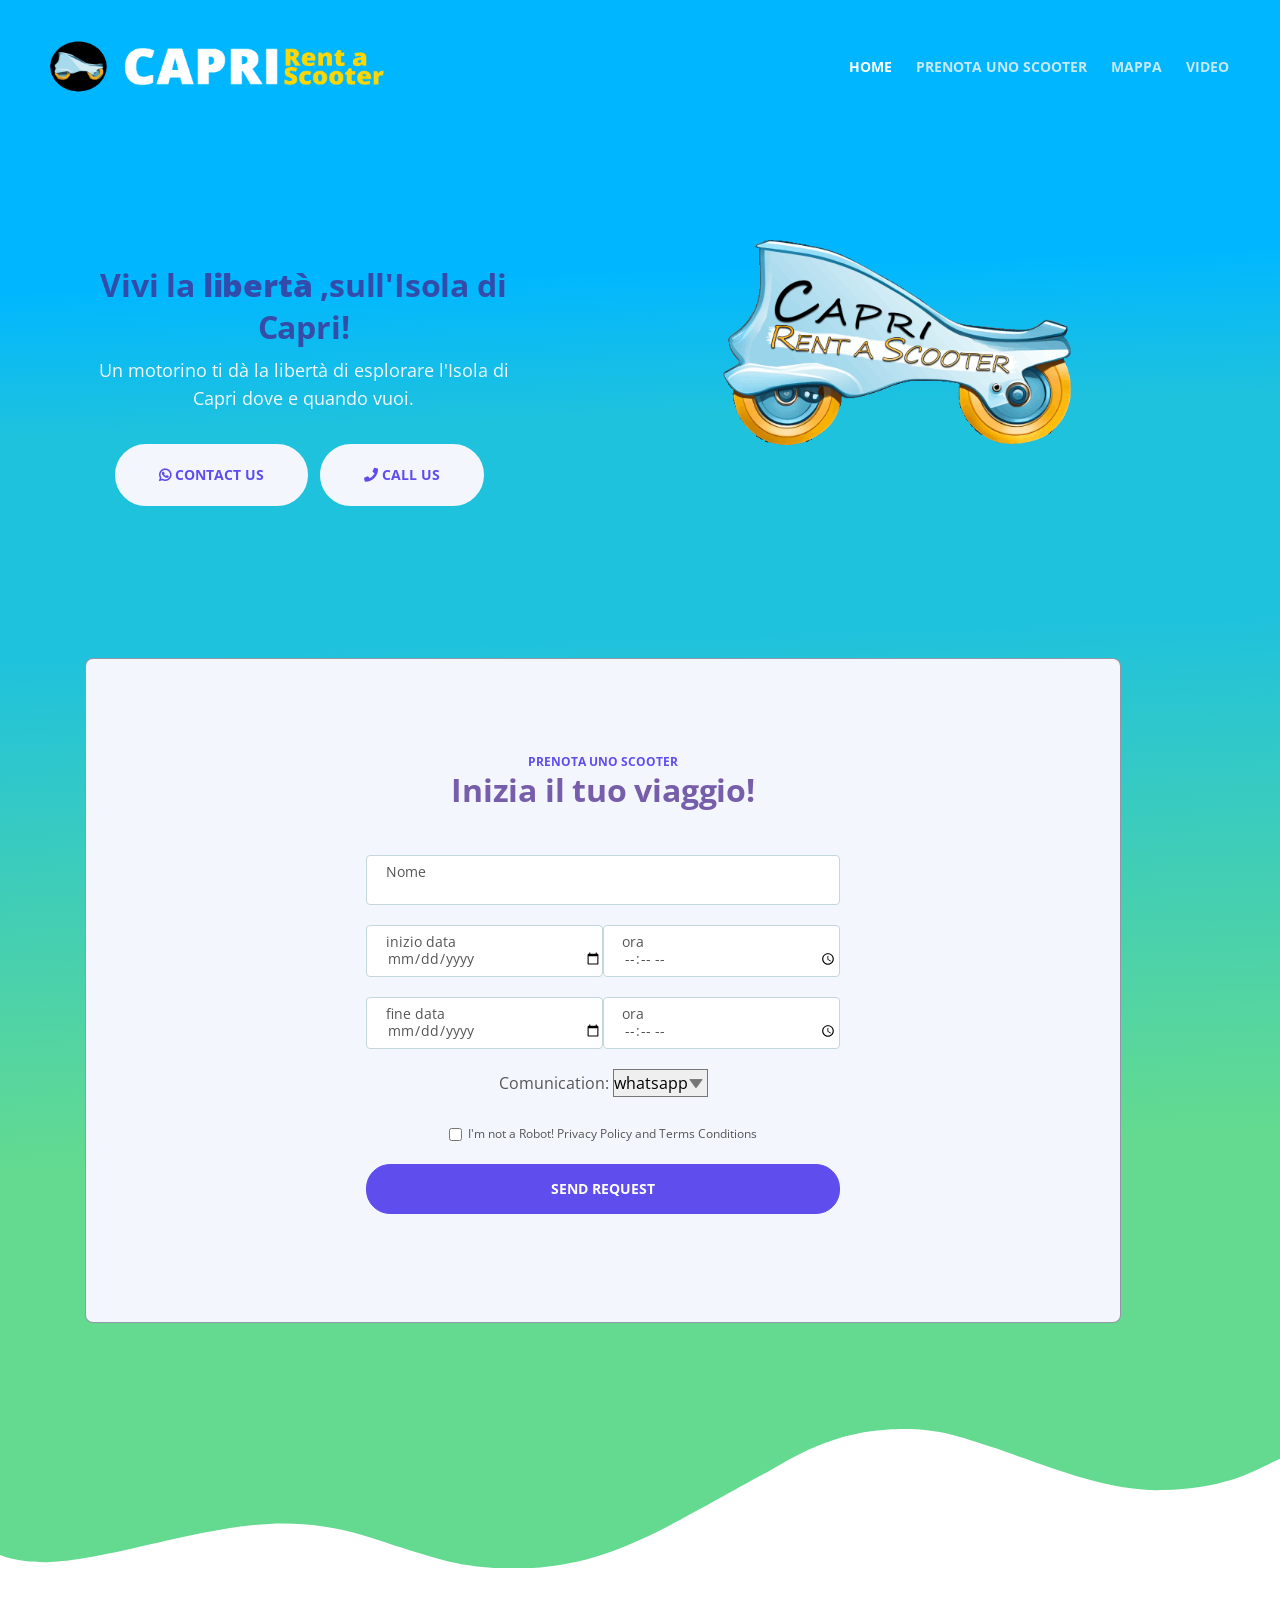
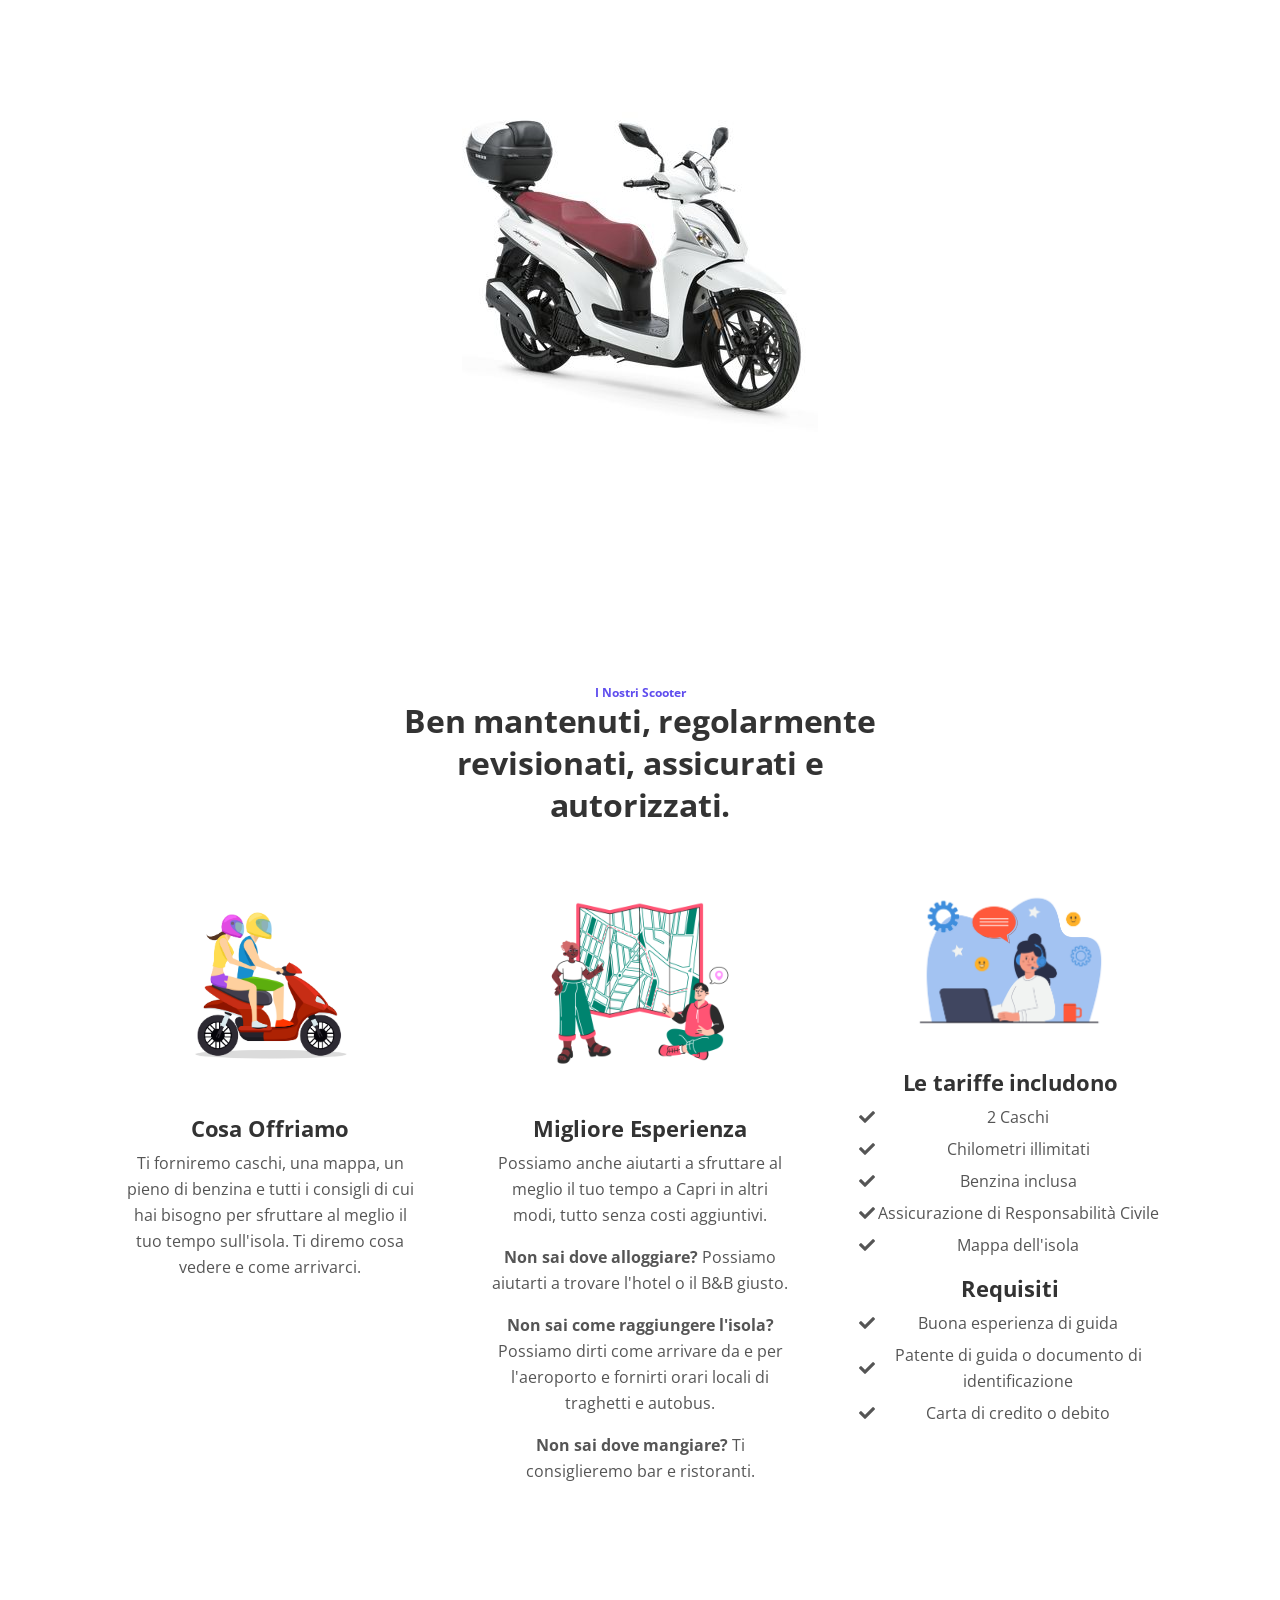
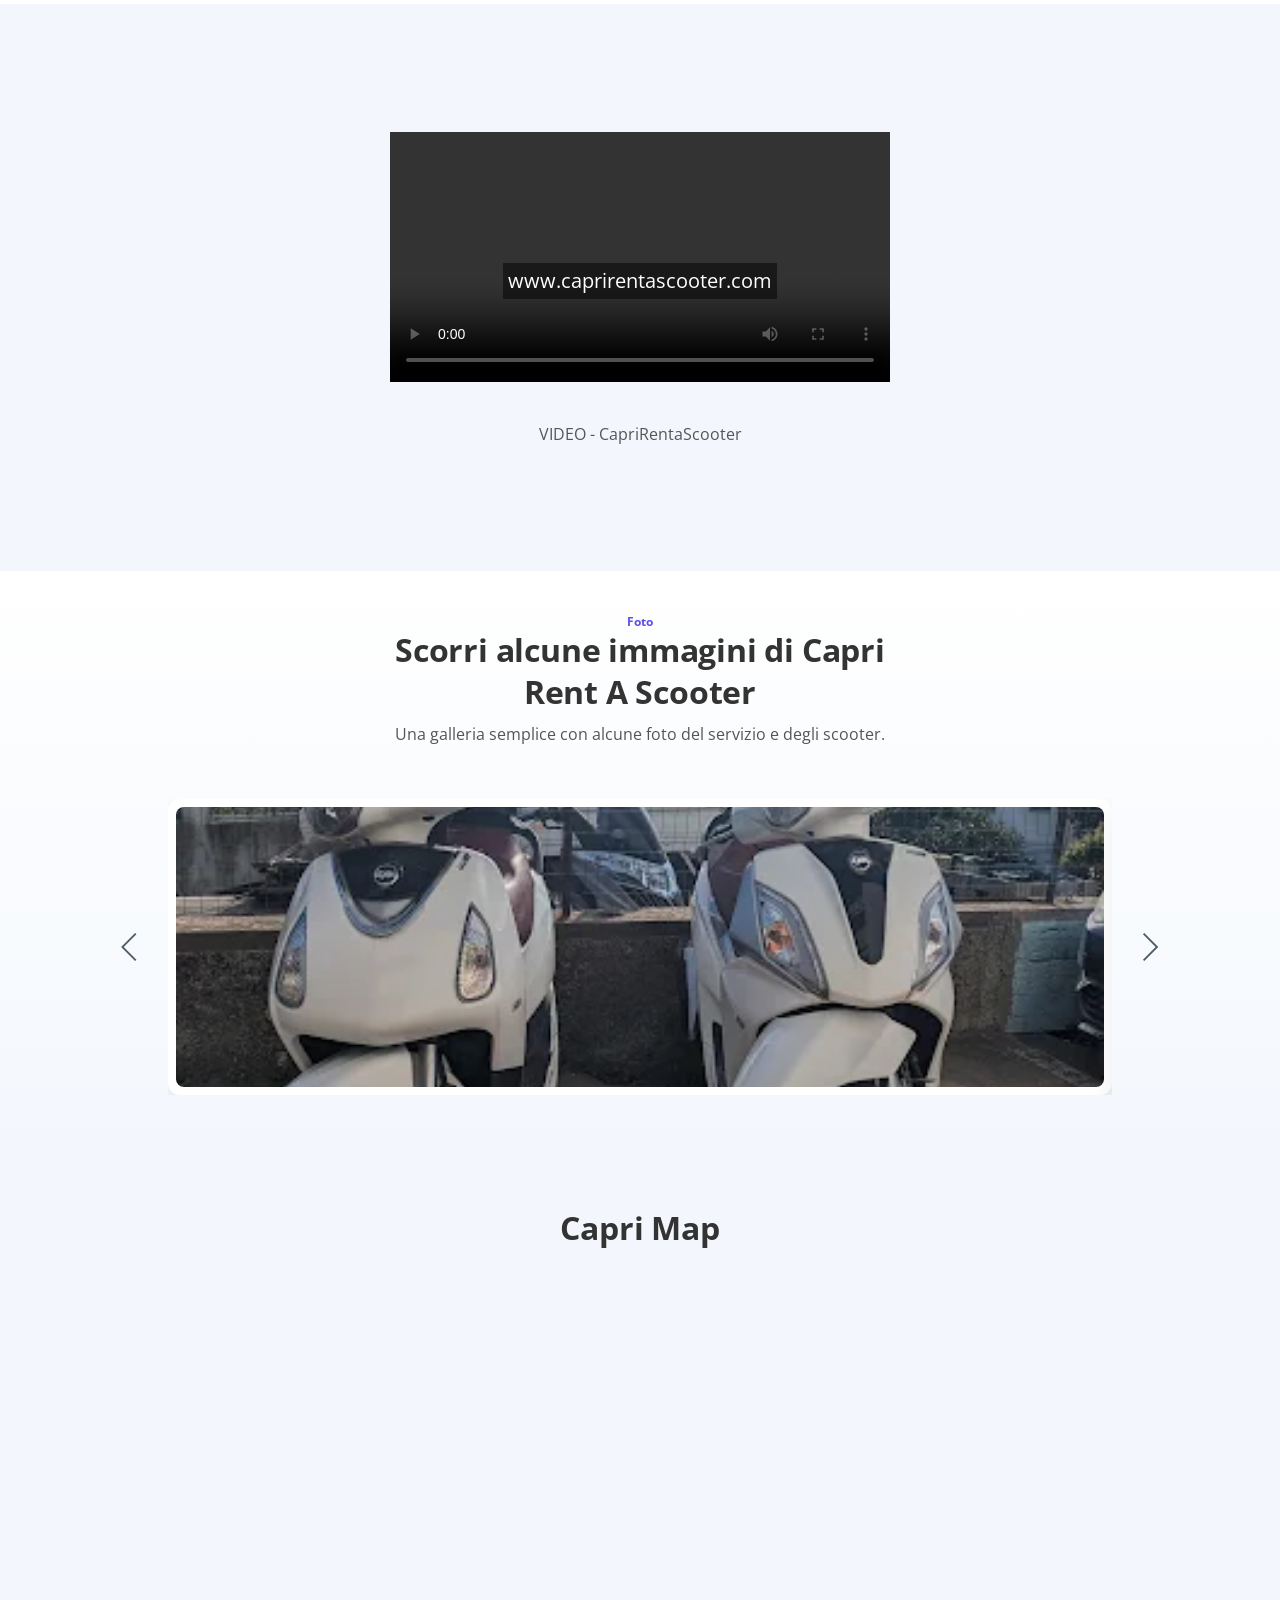
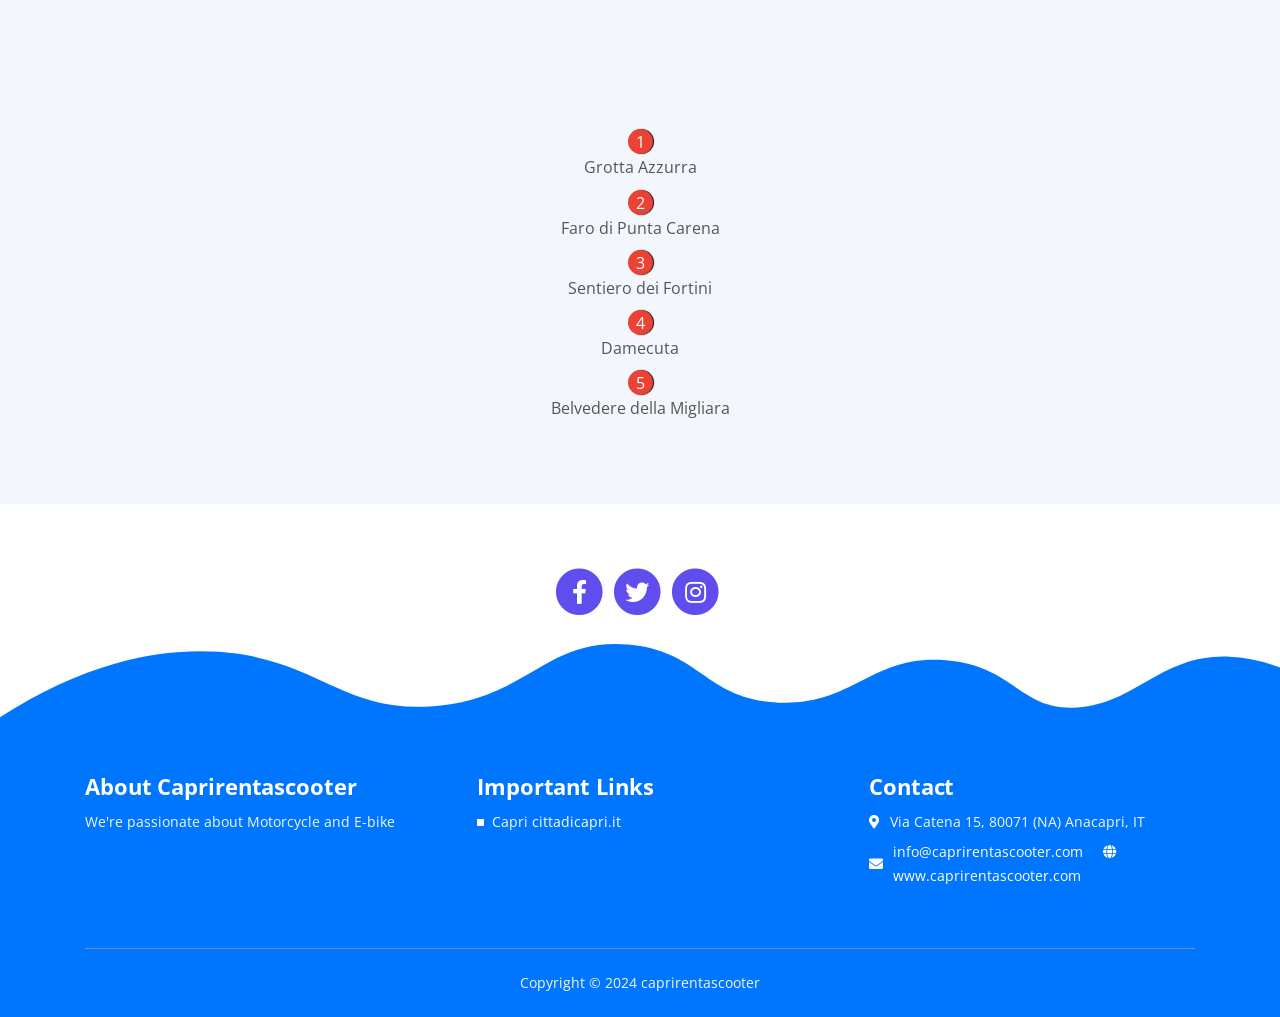
==== commit e52912f6: "hk" ====
--- a/index-IT.html
+++ b/index-IT.html
@@ -422,61 +422,56 @@
 </div> <!-- end of basic-2 -->
 <!-- end of video -->
 
-    <!-- Testimonials -->
-    <div class="slider-2">
-        <div class="container">
-            <div class="row">
-                <div class="col-lg-12">   
-                    <div class="above-heading">
-                        <a href="https://www.google.com/maps/place/Capri+rent+a+scooter/@40.5503972,14.2047165,15z/data=!4m8!3m7!1s0x133b79d5013725a1:0x7ffbb7f5585ae4b6!8m2!3d40.5532667!4d14.218734!9m1!1b1!16s%2Fg%2F11h2n2_j1d?entry=ttu&g_ep=EgoyMDI1MDMxOS4yIKXMDSoASAFQAw%3D%3D" target="_blank" rel="noopener noreferrer">
-                    <img class="img-fluido" src="https://logos-world.net/wp-content/uploads/2023/12/Google-Review-Logo.png" alt="alternative">
-                </a>
-                </div>      
-                    <!-- Text Slider -->
-                   
+    <div class="slider-2 customer-gallery-section">
+        <div class="container">
+            <div class="row">
+                <div class="col-lg-12">
+                    <div class="above-heading">Foto</div>
+                    <h2 class="h2-heading">Scorri alcune immagini di Capri Rent A Scooter</h2>
+                    <p class="p-heading">Una galleria semplice con alcune foto del servizio e degli scooter.</p>
                     <div class="slider-container">
-                        <div class="swiper-container text-slider">
-                               
-                            <div id="slide-comments" class="swiper-wrapper">
-                                
-                               <!-- Slide
-                                <div class="swiper-slide">
-                                    <div class="image-wrapper">
-                                        <img class="img-fluid" src="images/testimonial-1.jpg" alt="alternative">
-                                    </div> 
-                                    <div class="text-wrapper">
-                                        <div class="testimonial-text">I started to use Tivo with the free trial about a year ago and never stopped since then. It does all the repeating marketing tasks and allows me to focus on core development activities like new product research and design. I love it and recommend it to everyone.</div>
-                                        <div class="testimonial-author">Jude Thorn - Online Marketer</div>
-                                        <img class="img-star" src="https://e7.pngegg.com/pngimages/20/454/png-clipart-star-star.png" alt="alternative">
-                                    </div>
-                                </div> 
-                               end of slide -->                       
-
-                            </div> <!-- end of swiper-wrapper -->
-                            
-                            <!-- Add Arrows -->
-                            <div class="swiper-button-next"></div>
-                            <div class="swiper-button-prev"></div>
-                            <!-- end of add arrows -->
-
-                        </div> <!-- end of swiper-container -->
-                    </div> <!-- end of slider-container -->
-                    <!-- end of text slider -->
-               
-                </div> <!-- end of col -->
-            </div> <!-- end of row -->
-        </div> <!-- end of container -->
-    </div> <!-- end of slider-2 -->
-    <!-- end of testimonials -->
-
-    <div id="google-photos" class="google-photos-section">
-        <div class="container">
-            <div class="row">
-                <div class="col-lg-12">
-                    <div class="above-heading">Foto dei clienti</div>
-                    <h2 class="h2-heading">Scatti pubblici dalla scheda Google di Capri Rent A Scooter</h2>
-                    <p class="p-heading">Una selezione delle foto pubbliche condivise dai clienti su Google.</p>
-                    <div id="google-photos-gallery" class="google-photos-grid"></div>
+                        <div class="swiper-container customer-photo-slider">
+                            <div class="swiper-wrapper">
+                                <div class="swiper-slide customer-photo-slide">
+                                    <a class="customer-photo-link" href="images/fotonuove1.webp">
+                                        <img class="img-fluid customer-photo-image" src="images/fotonuove1.webp" alt="Scooter Capri Rent A Scooter">
+                                    </a>
+                                </div>
+                                <div class="swiper-slide customer-photo-slide">
+                                    <a class="customer-photo-link" href="images/fotonuove2.webp">
+                                        <img class="img-fluid customer-photo-image" src="images/fotonuove2.webp" alt="Scooter a Capri">
+                                    </a>
+                                </div>
+                                <div class="swiper-slide customer-photo-slide">
+                                    <a class="customer-photo-link" href="images/fotonuove3.webp">
+                                        <img class="img-fluid customer-photo-image" src="images/fotonuove3.webp" alt="Motorino a noleggio a Capri">
+                                    </a>
+                                </div>
+                                <div class="swiper-slide customer-photo-slide">
+                                    <a class="customer-photo-link" href="images/fotonuove4.webp">
+                                        <img class="img-fluid customer-photo-image" src="images/fotonuove4.webp" alt="Panorama di Capri">
+                                    </a>
+                                </div>
+                                <div class="swiper-slide customer-photo-slide">
+                                    <a class="customer-photo-link" href="images/fotonuove5.webp">
+                                        <img class="img-fluid customer-photo-image" src="images/fotonuove5.webp" alt="Servizio Capri Rent A Scooter">
+                                    </a>
+                                </div>
+                                <div class="swiper-slide customer-photo-slide">
+                                    <a class="customer-photo-link" href="images/fotonuove6.webp">
+                                        <img class="img-fluid customer-photo-image" src="images/fotonuove6.webp" alt="Esperienza a Capri Rent A Scooter">
+                                    </a>
+                                </div>
+                                <div class="swiper-slide customer-photo-slide">
+                                    <a class="customer-photo-link" href="images/fotonuove7.webp">
+                                        <img class="img-fluid customer-photo-image" src="images/fotonuove7.webp" alt="Foto clienti Capri Rent A Scooter">
+                                    </a>
+                                </div>
+                            </div>
+                            <div class="customer-photo-button-next"></div>
+                            <div class="customer-photo-button-prev"></div>
+                        </div>
+                    </div>
                 </div>
             </div>
         </div>
--- a/css/styles.css
+++ b/css/styles.css
@@ -1363,47 +1363,60 @@
 	background-size: 1.125rem 1.75rem;
 }
 
-.google-photos-section {
-	padding: 2rem 0 4rem;
+
+.customer-gallery-section {
 	background: linear-gradient(180deg, #ffffff 0%, #f3f7fd 100%);
 }
 
-.google-photos-section .h2-heading,
-.google-photos-section .p-heading,
-.google-photos-section .above-heading {
+.customer-gallery-section .h2-heading,
+.customer-gallery-section .p-heading,
+.customer-gallery-section .above-heading {
 	text-align: center;
 }
 
-.google-photos-grid {
-	display: grid;
-	grid-template-columns: repeat(auto-fit, minmax(220px, 1fr));
-	gap: 1rem;
+.customer-gallery-section .slider-container {
 	margin-top: 2rem;
 }
 
-.google-photo-card {
-	display: block;
+
+.customer-photo-slide {
 	overflow: hidden;
 	border-radius: 0.75rem;
 	background-color: #fff;
 	box-shadow: 0 0.75rem 2rem rgba(0, 0, 0, 0.08);
-	transition: transform 0.2s ease, box-shadow 0.2s ease;
-}
-
-.google-photo-card:hover {
-	transform: translateY(-3px);
-	box-shadow: 0 1rem 2.5rem rgba(0, 0, 0, 0.12);
-}
-
-.google-photo-card img {
+	padding: 0.5rem;
+}
+
+.customer-photo-image {
 	display: block;
 	width: 100%;
-	height: 220px;
+	height: 280px;
+	border-radius: 0.5rem;
 	object-fit: cover;
 }
 
-.google-photos-section.is-hidden {
-	display: none;
+.customer-photo-button-prev,
+.customer-photo-button-next {
+	position: absolute;
+	top: 50%;
+	transform: translateY(-50%);
+	width: 1.125rem;
+	height: 1.75rem;
+	z-index: 10;
+	background-repeat: no-repeat;
+	background-position: center;
+	background-size: 1.125rem 1.75rem;
+	cursor: pointer;
+}
+
+.customer-photo-button-prev {
+	left: -0.375rem;
+	background-image: url("data:image/svg+xml;charset=utf-8,%3Csvg%20xmlns%3D'http%3A%2F%2Fwww.w3.org%2F2000%2Fsvg'%20viewBox%3D'0%200%2028%2044'%3E%3Cpath%20d%3D'M0%2C22L22%2C0l2.1%2C2.1L4.2%2C22l19.9%2C19.9L22%2C44L0%2C22L0%2C22L0%2C22z'%20fill%3D'%23505c67'%2F%3E%3C%2Fsvg%3E");
+}
+
+.customer-photo-button-next {
+	right: -0.375rem;
+	background-image: url("data:image/svg+xml;charset=utf-8,%3Csvg%20xmlns%3D'http%3A%2F%2Fwww.w3.org%2F2000%2Fsvg'%20viewBox%3D'0%200%2028%2044'%3E%3Cpath%20d%3D'M27%2C22L27%2C22L5%2C44l-2.1-2.1L22.8%2C22L2.9%2C2.1L5%2C0L27%2C22L27%2C22z'%20fill%3D'%23505c67'%2F%3E%3C%2Fsvg%3E");
 }
 
 
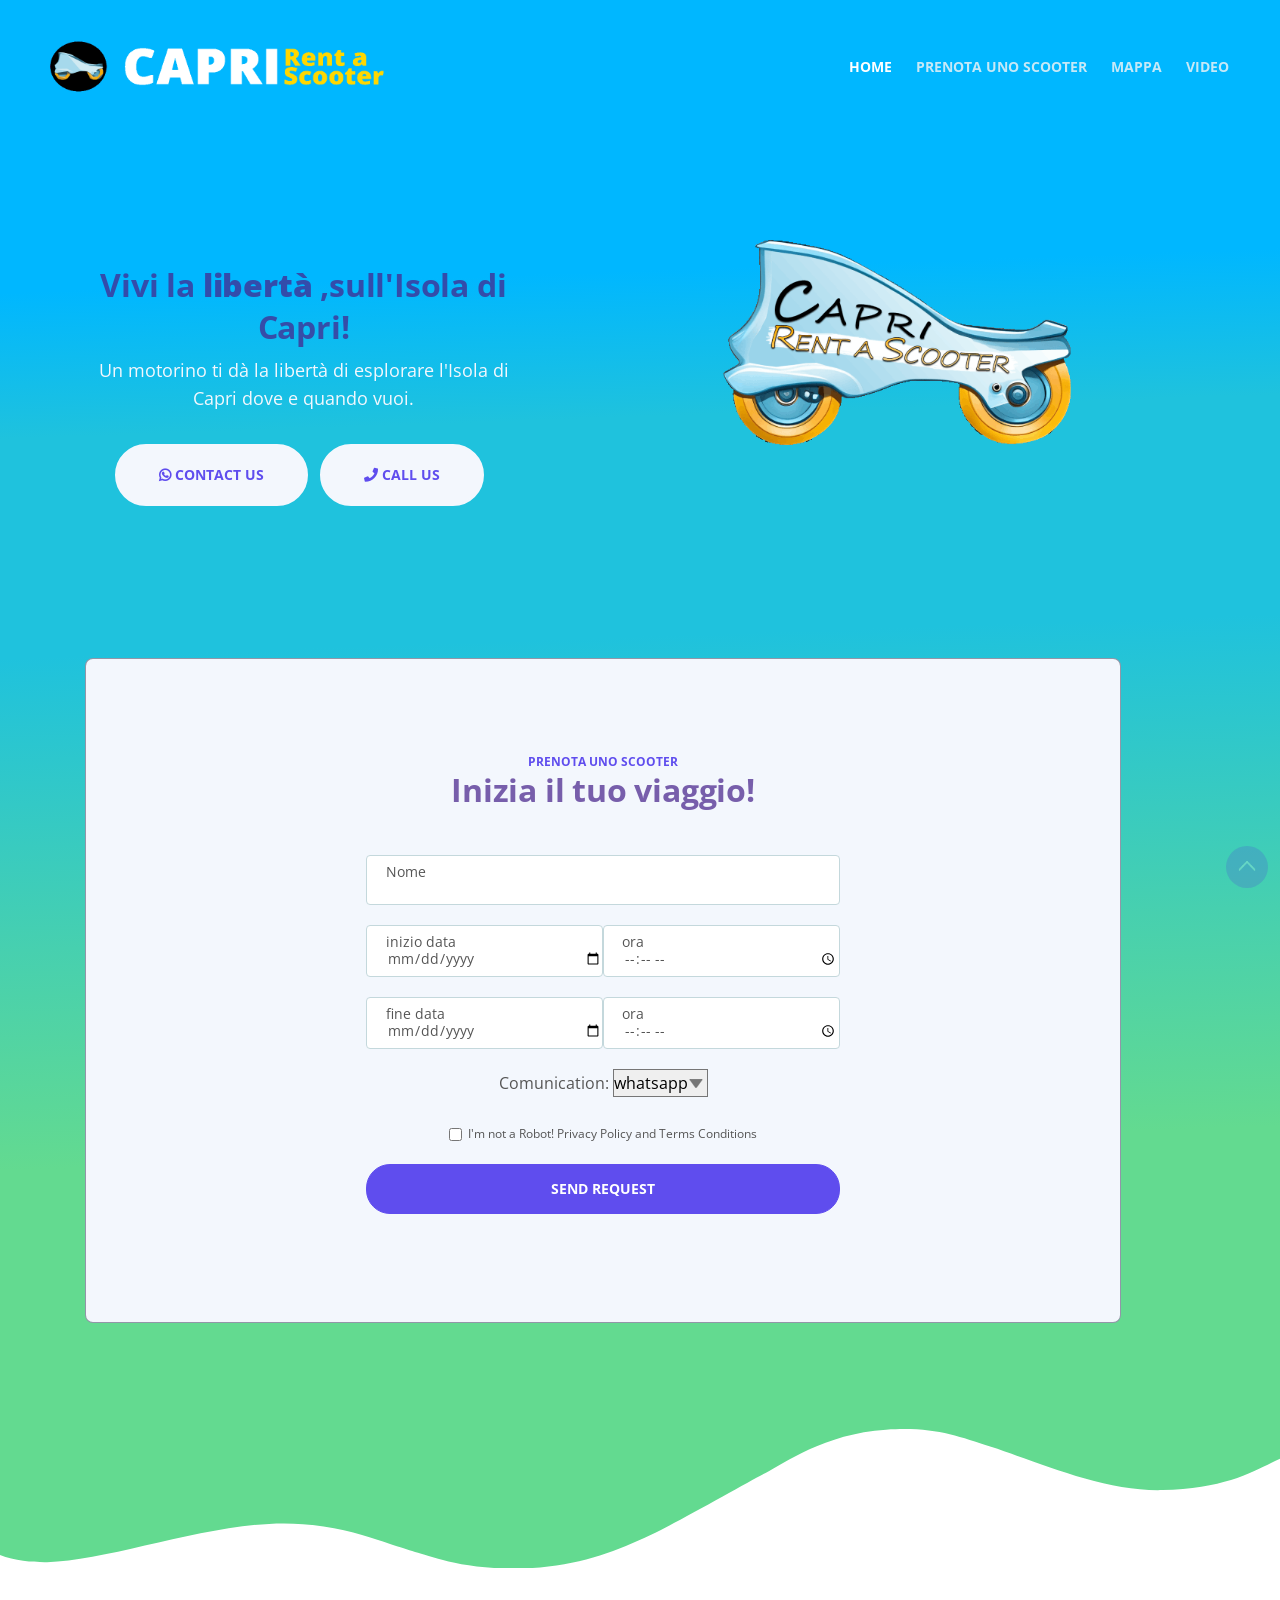
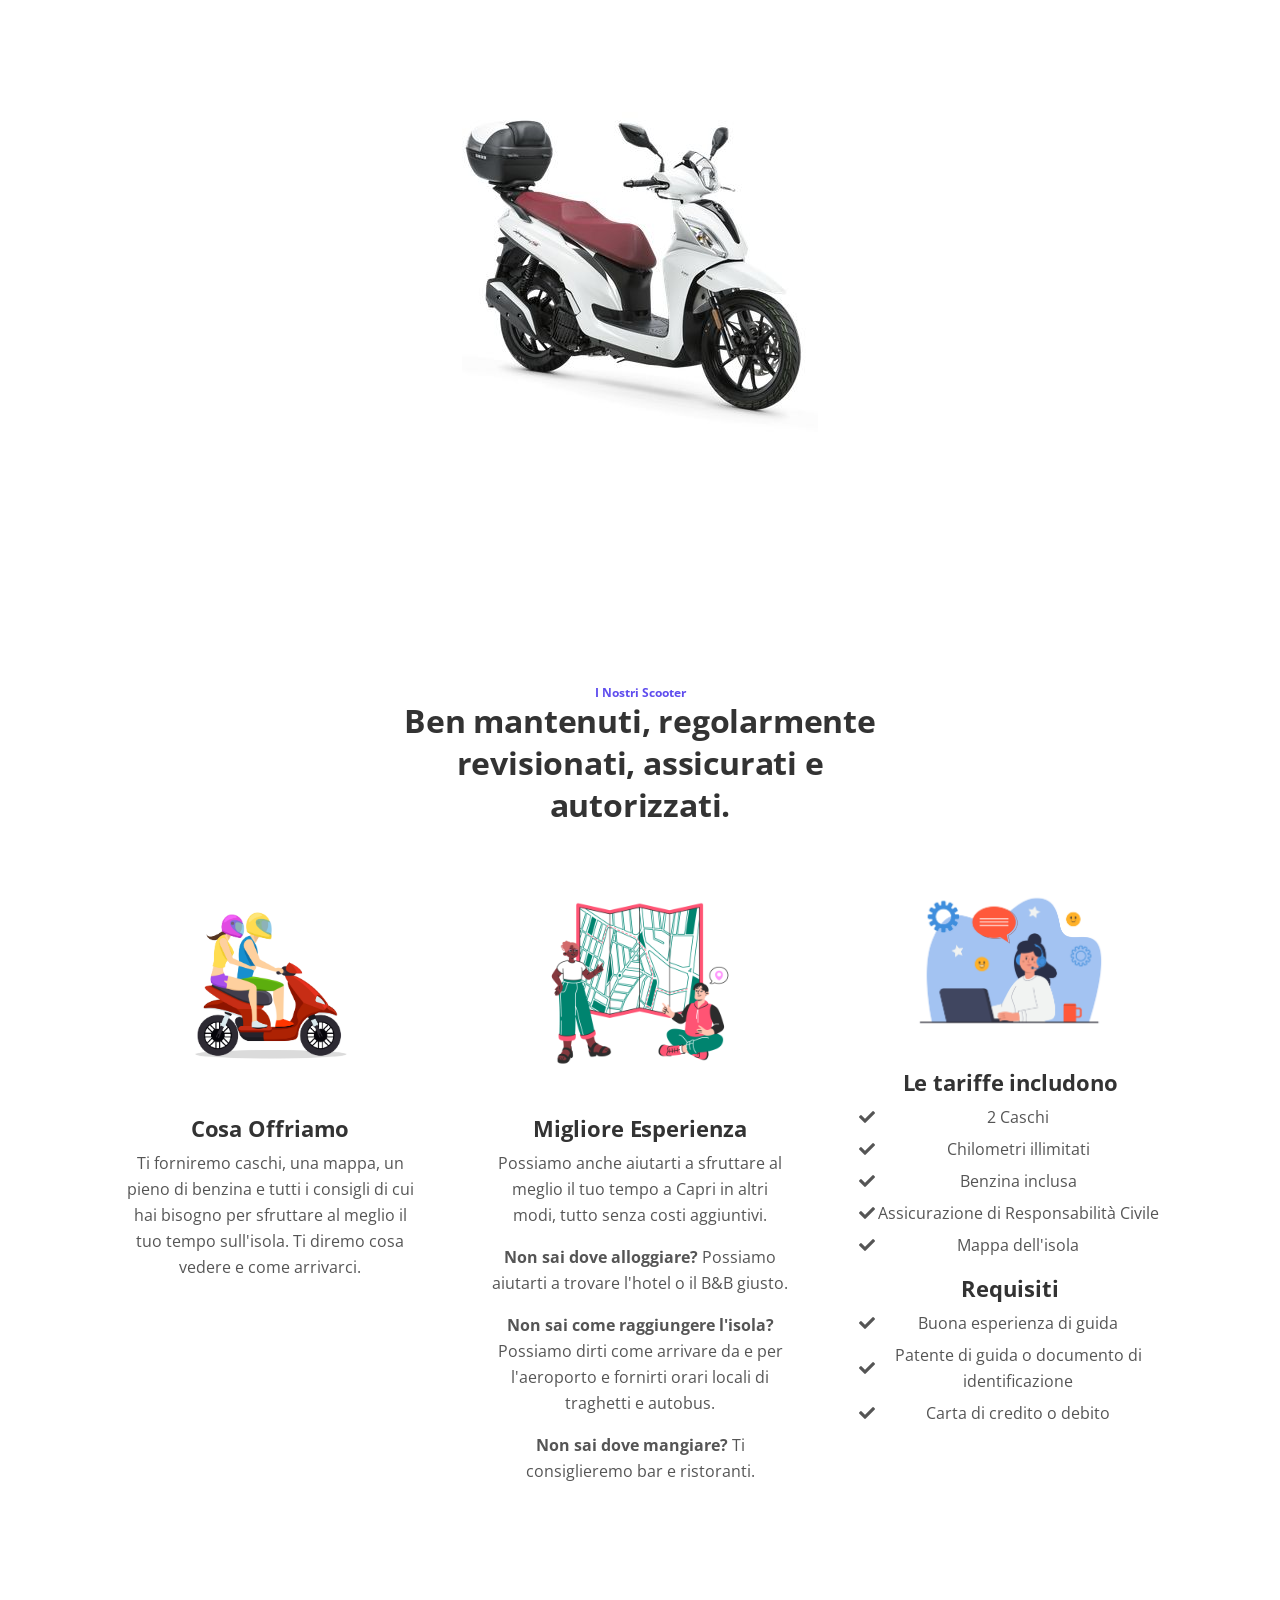
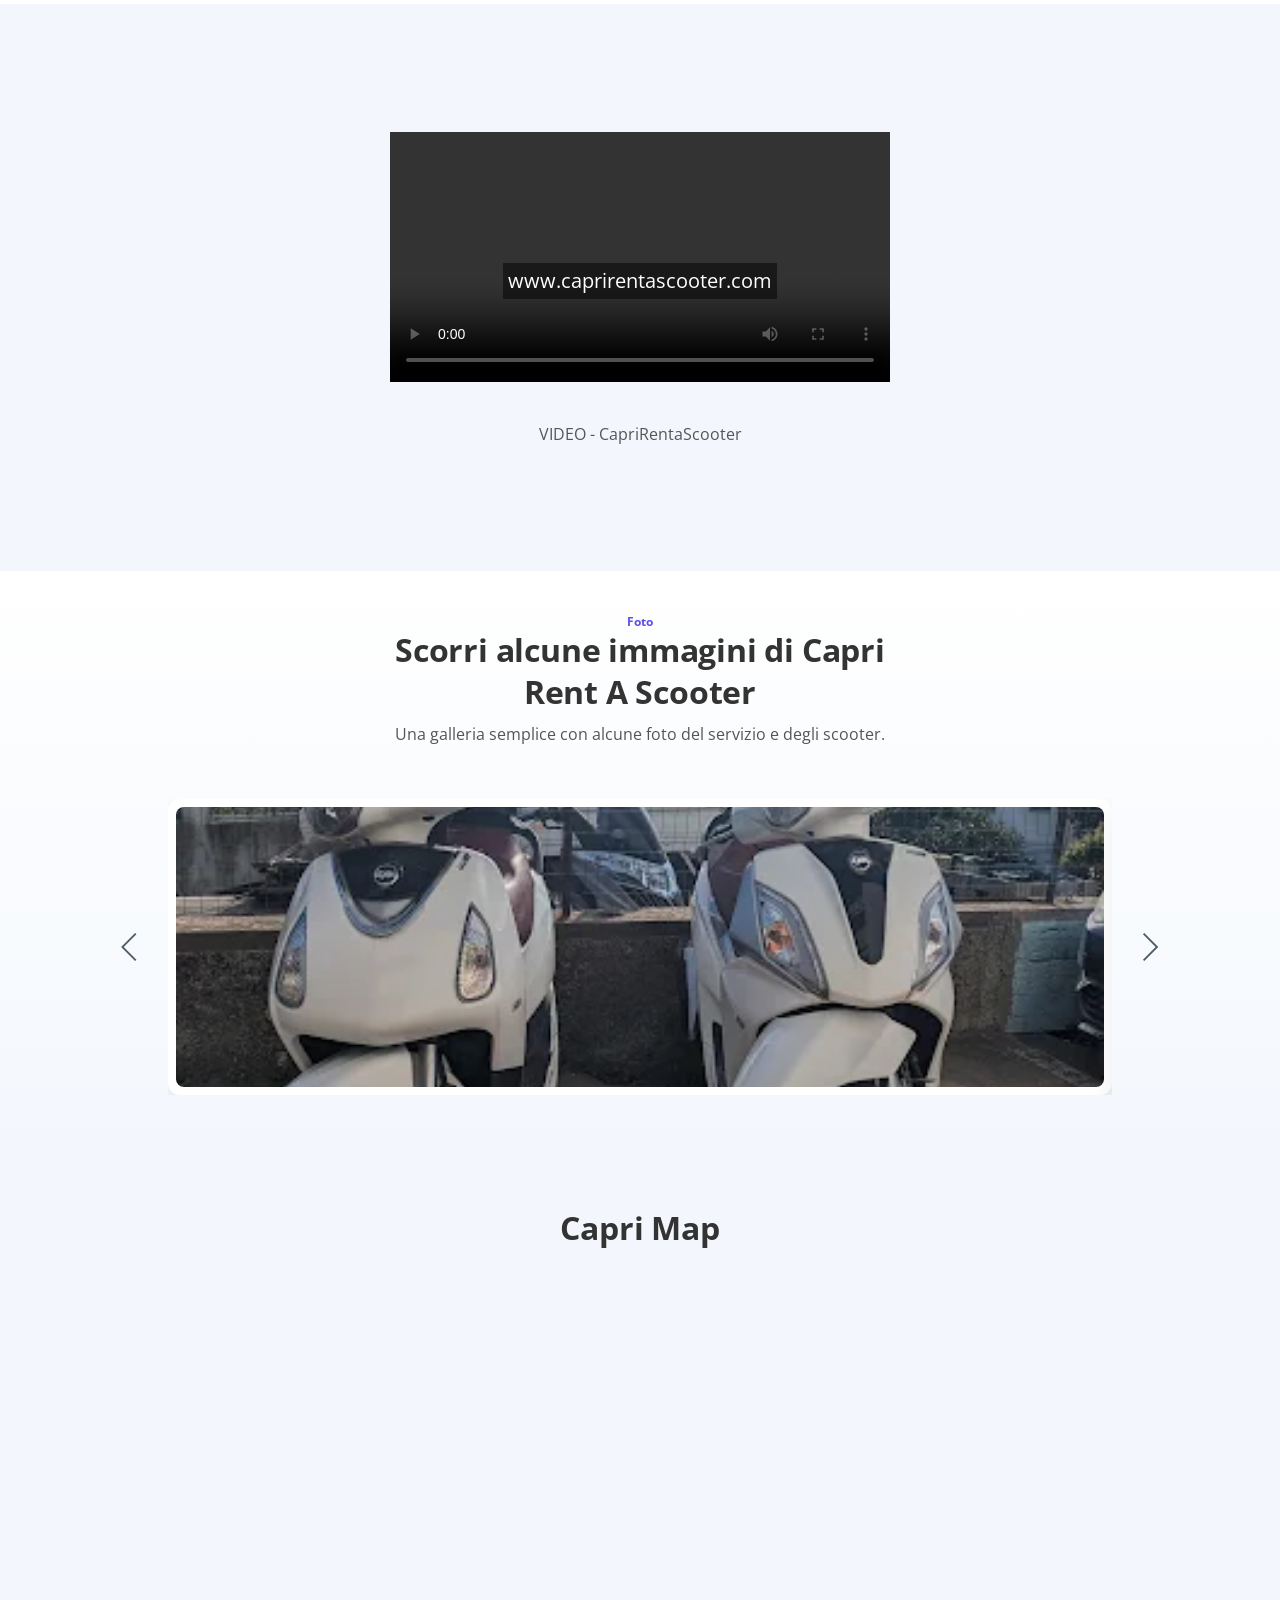
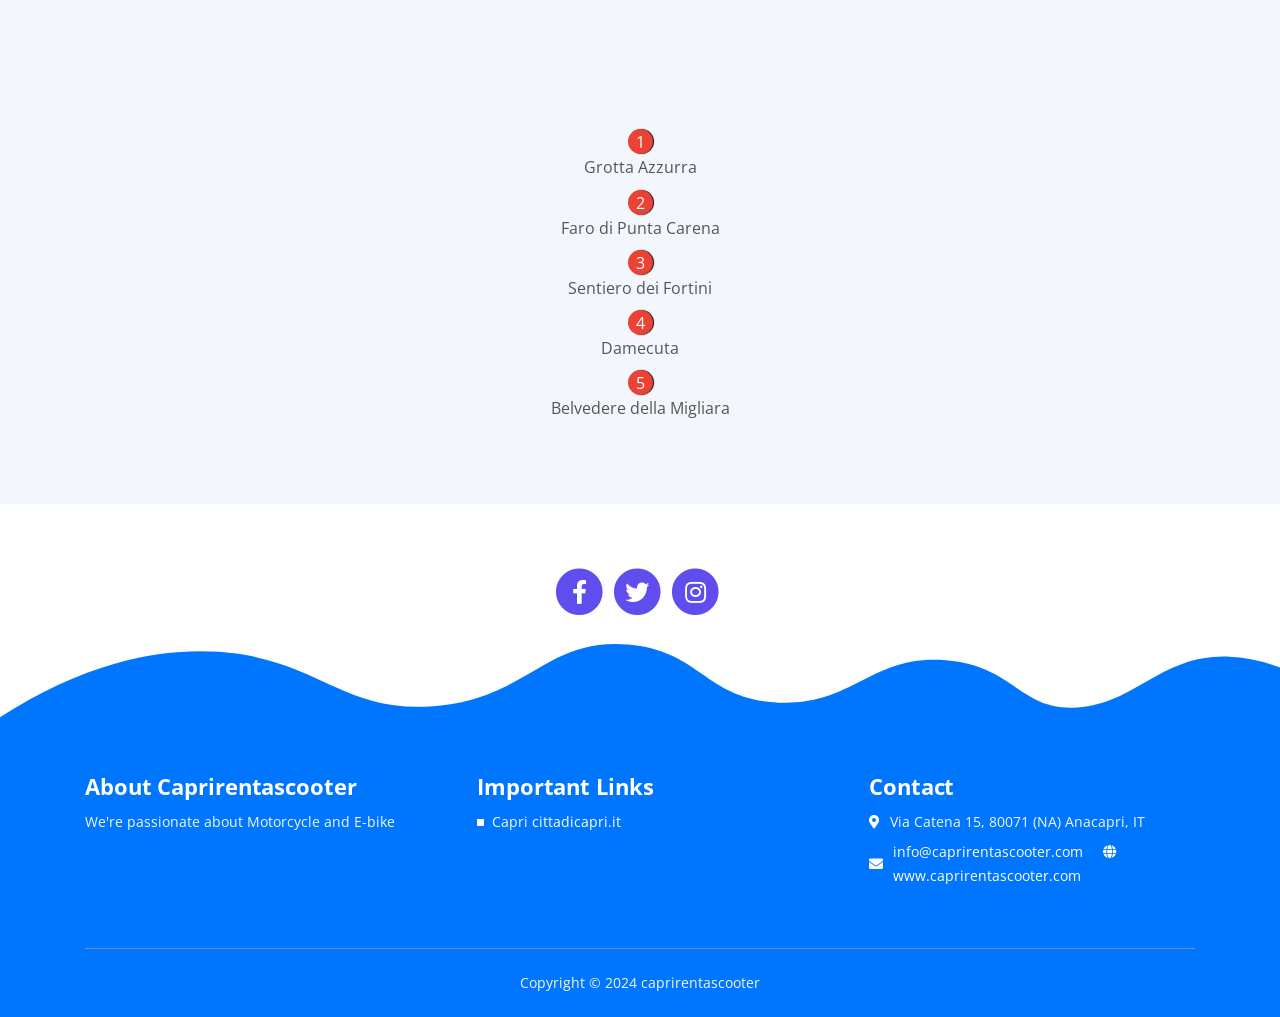
==== commit df1e105a: "up" ====
--- a/index-IT.html
+++ b/index-IT.html
@@ -467,6 +467,24 @@
                                         <img class="img-fluid customer-photo-image" src="images/fotonuove7.webp" alt="Foto clienti Capri Rent A Scooter">
                                     </a>
                                 </div>
+
+                                  <div class="swiper-slide customer-photo-slide">
+                                    <a class="customer-photo-link" href="images/fotonuove8.jpeg">
+                                        <img class="img-fluid customer-photo-image" src="images/fotonuove8.jpeg" alt="Foto clienti Capri Rent A Scooter">
+                                    </a>
+                                </div>
+
+                                  <div class="swiper-slide customer-photo-slide">
+                                    <a class="customer-photo-link" href="images/fotonuove9.jpeg">
+                                        <img class="img-fluid customer-photo-image" src="images/fotonuove9.jpeg" alt="Foto clienti Capri Rent A Scooter">
+                                    </a>
+                                </div>
+
+                                  <div class="swiper-slide customer-photo-slide">
+                                    <a class="customer-photo-link" href="images/fotonuove10.jpeg">
+                                        <img class="img-fluid customer-photo-image" src="images/fotonuove10.jpeg" alt="Foto clienti Capri Rent A Scooter">
+                                    </a>
+                                </div>
                             </div>
                             <div class="customer-photo-button-next"></div>
                             <div class="customer-photo-button-prev"></div>
